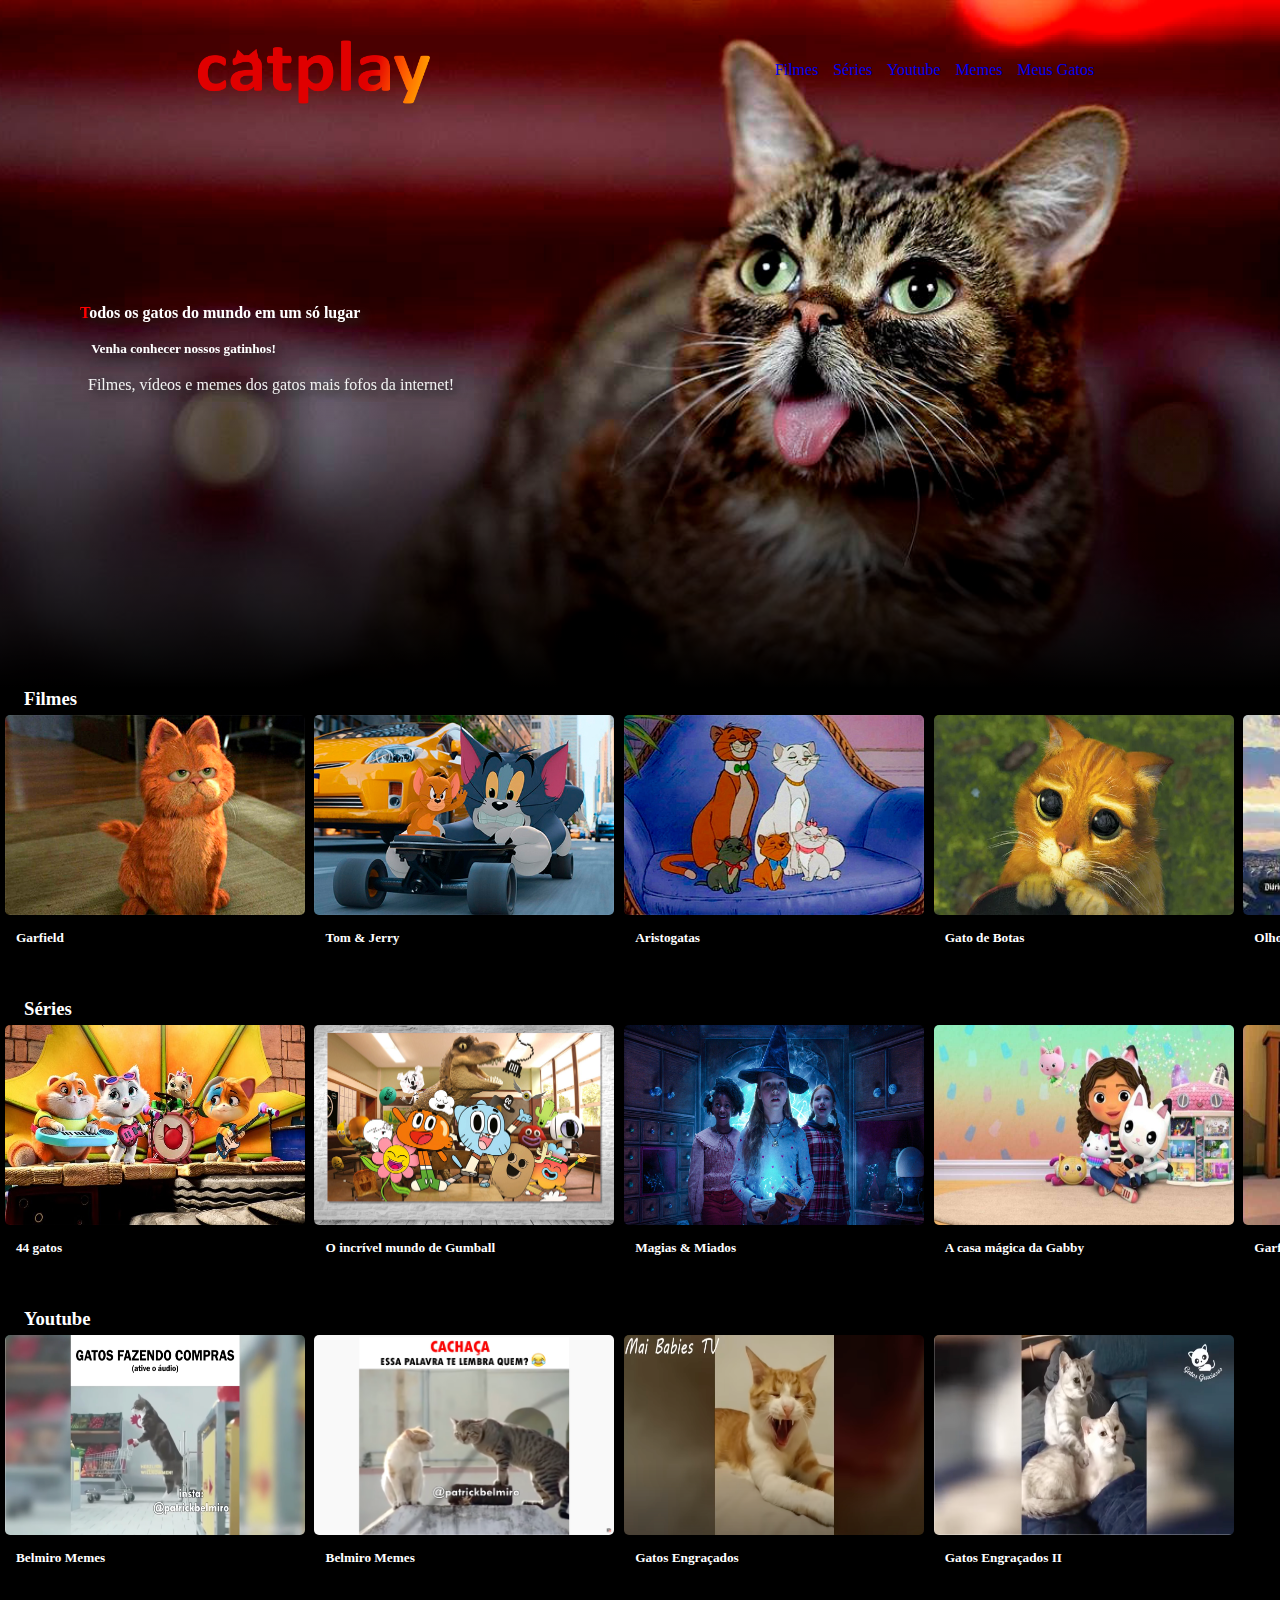
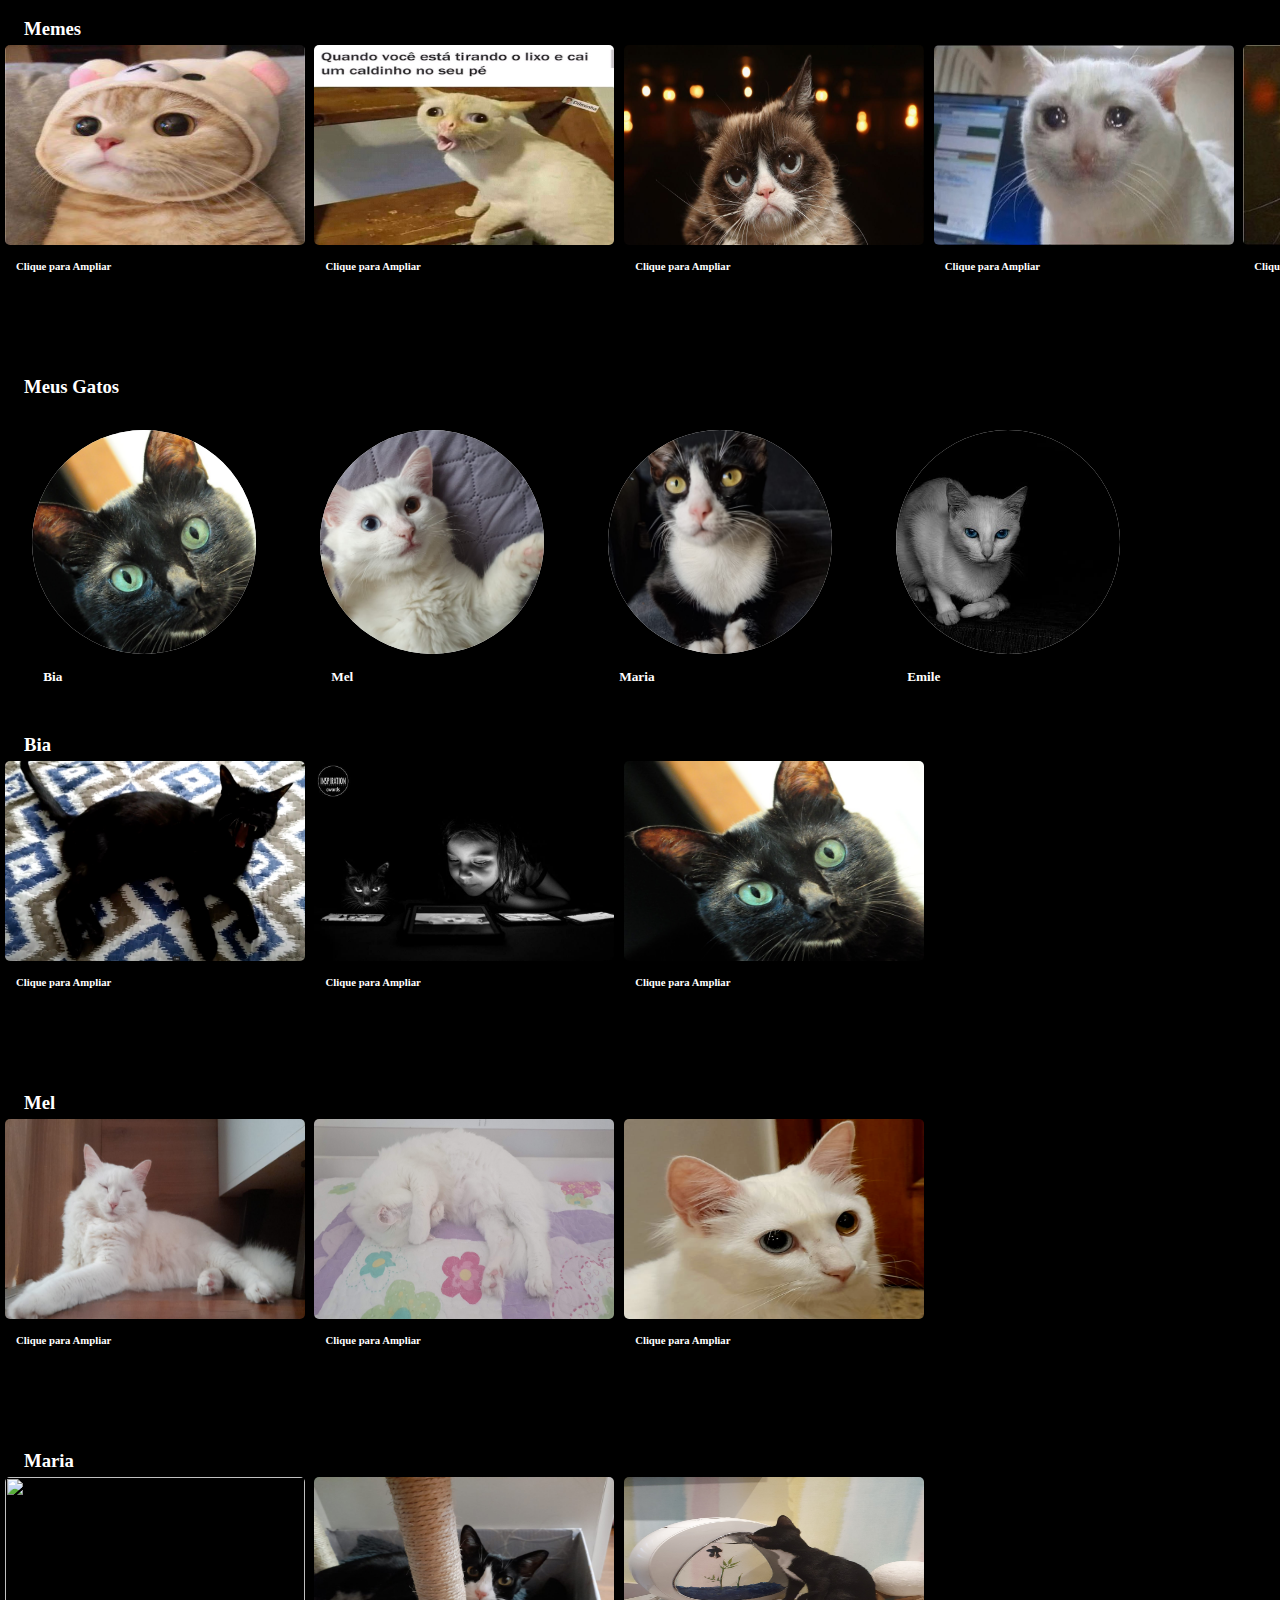
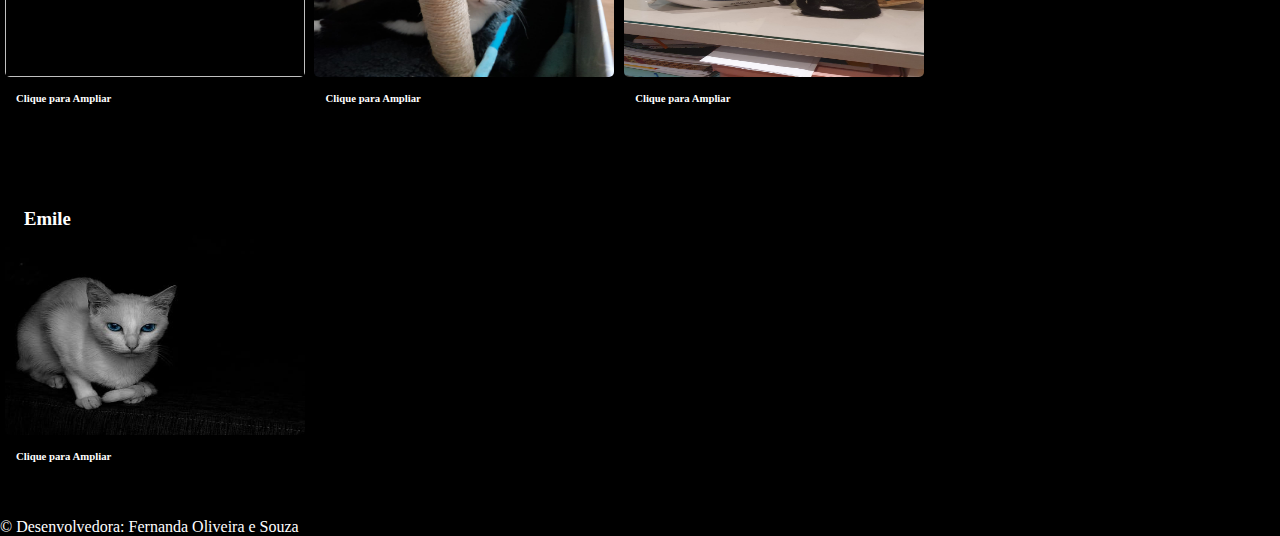
==== index.html @ c1e27a23 "fix link" ====
<!DOCTYPE html>
<html lang="en">
<head>
    <meta charset="UTF-8">
    <meta http-equiv="X-UA-Compatible" content="IE=edge">
    <meta name="viewport" content="width=device-width, initial-scale=1.0">
  
    <title>CatPlay</title>

    <link rel="stylesheet" href="https://stackpath.bootstrapcdn.com/bootstrap/4.1.3/css/bootstrap.min.css" integrity="sha384-MCw98/SFnGE8fJT3GXwEOngsV7Zt27NXFoaoApmYm81iuXoPkFOJwJ8ERdknLPMO" crossorigin="anonymous">

<link rel="stylesheet" href="./css/style2.css"/>
</head>
<body>
 <main>

<!-- Menu -->

<header>
    <img class="logo" src="./img/logo.png" alt=""> 
    <nav>  
      <ul>
        <li><a class="text-white" href="#titulo">Filmes</a></li>
        <li><a class="text-white" href="#titulo1">Séries</a></li>
        <li><a class="text-white" href="#titulo2">Youtube</a></li>
        <li><a class="text-white" href="#titulo3">Memes</a></li>
        <li><a class="text-white" href="#titulo4">Meus Gatos</a></li>
        
      </ul>
    </nav>
  </header>

<!-- Imagem de fundo -->

<section id="hero">
    
        <div class="banner-text col-xl- col-9 p-1 ml-5">
          <h4>Todos os gatos do mundo em um só lugar</h4>
          <h5 class="mb-3">Venha conhecer nossos gatinhos!</h5>
          <p>Filmes, vídeos e memes dos gatos mais fofos da internet!</p>
        
        </div>

</section>

<!-- listas -->

<section>

<!-- filmes -->
<div id="titulo">
    <a href="#top"><h3>Filmes</h3></a>
</div>
    <div class="scrolling-wrapper">

        <!-- Cada filmes --> <!-- Mudar img e H5 -->
                <div class="box"><a href="https://www.disneyplus.com/pt-br/movies/garfield-o-filme/47ED0pNkOvym" target="_blank"><img src="./img/filmes/garfield-conv.jpg" alt=""></a><div><h5>Garfield<h5></div></div>
                <div class="box"><a href="https://www.youtube.com/watch?v=EAW3OZ9AjYk" target="_blank"><img src="./img/filmes/tomjerry-conv.jpg" alt=""></a><div><h5>Tom & Jerry</h5></div></div>
                <div class="box"><a href="https://www.disneyplus.com/pt-br/movies/aristogatas/6bJkap2npPJr" target="_blank"><img src="./img/filmes/aristogatas.jpg" alt=""></a><div><h5>Aristogatas</h5></div></div>
                <div class="box"><a href="https://www.netflix.com/title/70202053" target="_blank"><img src="./img/filmes/gatodebotas.webp" alt=""></a><div><h5 class="text-white">Gato de Botas</h5></div></div>
                <div class="box"><a href="https://www.netflix.com/title/81281872" target="_blank"><img src="./img/filmes/olhodegato.jpeg" alt=""></a><div><h5>Olhos de gato </h5></div></div>
                <div class="box"><a href="https://www.netflix.com/title/81427849" target="_blank"><img src="./img/filmes/gatosqueamamos.jpeg" alt=""></a><div><h5>Para os felinos que amamos</h5></div></div>
                <div class="box"><a href="https://www.disneyplus.com/pt-br/movies/aquele-gato-danado/17NPILnB6VS6" target="_blank"><img src="./img/filmes/aquele.jpeg" alt=""></a><div><h5>Aquele Gato Danado</h5></div></div>
                <div class="box"><a href="https://www.disneyplus.com/pt-br/movies/garfield-2/PVNZtkkBfZKk" target="_blank"><img src="./img/filmes/garfiled 2.jpg" alt=""></a><div><h5>Garfield 2</h5></div></div>
                <div class="box"><a href="https://www.disneyplus.com/pt-br/movies/o-gato-que-veio-do-espaco/7boIYrQWIVZy" target="_blank"><img src="./img/filmes/gatodoespaco.jpg" alt=""></a><div><h5>O Gato que Veio do Espaço</h5></div></div>
                <div class="box"><a href="https://www.netflix.com/title/60022176" target="_blank"><img src="./img/filmes/tomejerrynet.jpeg" alt=""></a><div><h5>Tom e Jerry o filme</h5></div></div>
              </div>
    </div>
</section>

<section>
    <!-- Séries -->
    <div id="titulo1">
        <a href="#top"><h3>Séries</h3></a>
    </div>
    <div class="scrolling-wrapper">

         <!-- Cada Série --> <!-- Mudar img e H5 -->
                    <div class="box"><a href="https://www.netflix.com/title/81081459" target="_blank"><img src="./img/series/44gatos.jpeg" alt=""></a><div><h5>44 gatos</h5></div></div>
                    <div class="box"><a href="https://www.netflix.com/title/70243420" target="_blank"><img src="./img/series/Gumball.jpeg" alt=""></a><div><h5>O incrível mundo de Gumball</h5></div></div>
                    <div  class="box"><a href="https://www.netflix.com/title/81329721" target="_blank"><img src="./img/series/magiasemiados.jpeg" alt=""></a><div><h5>Magias & Miados</h5></div></div>
                    <div class="box"><a href="https://www.netflix.com/title/81009946" target="_blank"><img src="./img/series/cadadagabby.jpeg   " alt=""></a><div><h5>A casa mágica da Gabby</h5></div></div>
                    <div class="box"><a href="https://www.netflix.com/title/70180088" target="_blank"><img src="./img/series/Garfield.jpeg" alt=""></a><div><h5>Garfield</h5></div></div>
                    <div class="box"><a href="https://www.netflix.com/title/80162994" target="_blank"><img src="./img/series/tom.jpeg" alt=""></a><div><h5>Tom</h5></div></div>
                    <div class="box"><a href="https://www.netflix.com/title/80187223" target="_blank"><img src="./img/series/PJMASKS.jpeg" alt=""></a><div><h5>PJMASKS</h5></div></div>
                    <div class="box"><a href="https://www.netflix.com/title/81208524" target="_blank"><img src="./img/series/criancaegato.jpeg" alt=""></a><div><h5>Criança e gato</h5></div></div>
                    <div class="box"><a href="https://www.netflix.com/title/80151644" target="_blank"><img src="./img/series/gatodebotas.jpeg" alt=""></a><div><h5>Gato de Botas</h5></div></div>
                    <div class="box"><a href="https://www.netflix.com/title/80244429" target="_blank"><img src="./img/series/petunidos.jpeg" alt=""></a><div><h5>Pet Unidos</h5></div></div>
                  </div>
           </div>
    </section>

<section>

    <!-- Séries -->
    <div id="titulo2">
        <a href="#top"><h3>Youtube</h3></a>
    </div>
    <div class="scrolling-wrapper">
        <!-- Cada Vídeo --> <!-- Mudar img e H5 -->
                    <div class="box"><a href="https://m.youtube.com/watch?v=A9zxx6gfPRs"  target="_blank"><img src="./img/youtube/gatofazendocompras.png" alt=""></a><div><h5>Belmiro Memes</h5></div></div>
                    <div class="box"><a href="https://m.youtube.com/watch?v=mxI4ILd33js" target="_blank"><img src="./img/youtube/Cachaça.png" alt="" ></a><div><h5>Belmiro Memes</h5></div></div>
                    <div  class="box"><a href="https://www.youtube.com/watch?app=desktop&v=eMEZTl-7Vvw" target="_blank"><img src="./img/youtube/gatosengraçados.png" alt="" ></a><div><h5 class="text-white">Gatos Engraçados</h5></div></div>
                    <div class="box"><a href="https://www.youtube.com/watch?app=desktop&v=cmcXSRnv2nM" ><img src="./img/youtube/gatosengraçados2.png" alt="" ></a><div><h5 class="text-white">Gatos Engraçados II</h5></div></div>
                    
                     
        <!-- Fim Cada Vídeo -->   
        </div>  
    </section>
    <!-- Fim Séries -->
    <section>
        <div id="titulo3">
            
            <a href="#top"><h3>Memes</h3></a>
        </div>
                    <div class="scrolling-wrapper">
                         <!-- Cada Meme --> <!-- Mudar img e H5 -->
                        <div class="box"><a><img id="myImg" src="./img/memes/bebe.jpeg" alt="meme"></a><div><h6>Clique para Ampliar</h6></div></div>
                         <!-- The Modal -->
                         <div id="myModal" class="modal">
                            
                            <!-- The Close Button -->
                            <span class="close">&times;</span>
                          
                            <!-- Modal Content (The Image) -->
                            <img class="modal-content" id="img01">
                          
                            <!-- Modal Caption (Image Text) -->
                            <div id="caption"></div>
                          </div>
                            
                        <div class="box"><a><img id="myImg2" src="./img/memes/caldinhonope.jpeg" alt=""></a><div><h6>Clique para Ampliar</h6></div></div>
                        <!-- The Modal -->
                        <div id="myModal2" class="modal2">
                            
                            <!-- The Close Button -->
                            <span class="close2">&times;</span>
                          
                            <!-- Modal Content (The Image) -->
                            <img class="modal-content2" id="img012">
                          
                            <!-- Modal Caption (Image Text) -->
                            <div id="caption2"></div>
                          </div>
                          <div class="box"><a><img id="myImg3" src="./img/memes/3055-tartar-era-a-famosa-gatinha-grumpy-que-opengraph_1200-3.jpeg" alt=""></a><div><h6>Clique para Ampliar</h6></div></div>
                            <!-- The Modal -->
                        <div id="myModal3" class="modal3">
                            
                            <!-- The Close Button -->
                            <span class="close3">&times;</span>
                          
                            <!-- Modal Content (The Image) -->
                            <img class="modal-content3" id="img013">
                          
                            <!-- Modal Caption (Image Text) -->
                            <div id="caption3"></div>
                          </div>

                          <div class="box"><a><img id="myImg4" src="./img/memes/meme-crying-cat-2-1.jpeg" alt=""></a><div><h6>Clique para Ampliar</h6></div></div>
                      
                          <div id="myModal4" class="modal4">
                            
                            <!-- The Close Button -->
                            <span class="close4">&times;</span>
                          
                            <!-- Modal Content (The Image) -->
                            <img class="modal-content4" id="img014">
                          
                            <!-- Modal Caption (Image Text) -->
                            <div id="caption4"></div>
                          </div>
                          <div class="box"><a><img id="myImg5" src="./img/memes/img5c22d768d51465.93685599.jpg" alt=""></a><div><h6>Clique para Ampliar</h6></div></div>
                      
                          <div id="myModal5" class="modal5">
                            
                            <!-- The Close Button -->
                            <span class="close5">&times;</span>
                          
                            <!-- Modal Content (The Image) -->
                            <img class="modal-content5" id="img015">
                          
                            <!-- Modal Caption (Image Text) -->
                            <div id="caption5"></div>
                          </div>

                          <div class="box"><a><img id="myImg6" src="./img/memes/img5e7a5596f0e384.28867595.png" alt=""></a><div><h6>Clique para Ampliar</h6></div></div>
                      
                          <div id="myModal6" class="modal6">
                            
                            <!-- The Close Button -->
                            <span class="close6">&times;</span>
                          
                            <!-- Modal Content (The Image) -->
                            <img class="modal-content6" id="img016">
                          
                            <!-- Modal Caption (Image Text) -->
                            <div id="caption6"></div>
                          </div>

                          <div class="box"><a><img id="myImg7" src="./img/memes/olhosgrudados.jpg" alt=""></a><div><h6>Clique para Ampliar</h6></div></div>
                      
                          <div id="myModal7" class="modal7">
                            
                            <!-- The Close Button -->
                            <span class="close7">&times;</span>
                          
                            <!-- Modal Content (The Image) -->
                            <img class="modal-content7" id="img017">
                          
                            <!-- Modal Caption (Image Text) -->
                            <div id="caption7"></div>
                          </div>
                      
                          <div class="box"><a><img id="myImg8" src="./img/memes/download.jpeg" alt=""></a><div><h6>Clique para Ampliar</h6></div></div>
                      
                          <div id="myModal8" class="modal8">
                            
                            <!-- The Close Button -->
                            <span class="close8">&times;</span>
                          
                            <!-- Modal Content (The Image) -->
                            <img class="modal-content8" id="img018">
                          
                            <!-- Modal Caption (Image Text) -->
                            <div id="caption8"></div>
                          </div>
                      
                          <div class="box"><a><img id="myImg9" src="./img/memes/epao.jpeg" alt=""></a><div><h6>Clique para Ampliar</h6></div></div>
                      
                          <div id="myModal9" class="modal9">
                            
                            <!-- The Close Button -->
                            <span class="close9">&times;</span>
                          
                            <!-- Modal Content (The Image) -->
                            <img class="modal-content9" id="img019">
                          
                            <!-- Modal Caption (Image Text) -->
                            <div id="caption9"></div>
                          </div>
                      

                          <div class="box"><a><img id="myImg10" src="./img/memes/brava.jpeg" alt=""></a><div><h6>Clique para Ampliar</h6></div></div>
                      
                          <div id="myModal10" class="modal10">
                            
                            <!-- The Close Button -->
                            <span class="close10">&times;</span>
                          
                            <!-- Modal Content (The Image) -->
                            <img class="modal-content10" id="img0110">
                          
                            <!-- Modal Caption (Image Text) -->
                            <div id="caption10"></div>
                          </div>
                      


                      <!-- Fim Cada Vídeo -->   
                        </div>
              
            </section>


    <section>
<!-- Meus gatos bolas -->   
        <div id="titulo4">
            <a href="#top"><h3>Meus Gatos</h3></a>
        </div>
        <div class="scrolling-wrapper">
                        <div  class="box1"><a href="#titulo4"><img src="./img/Gatas/bia.png" alt=""></a><div><h5 class="text-center">Bia</h5></div></div>
                        <div class="box1"><a href="#titulo4"><img src="./img/Gatas/mel.jpeg" alt="" ></a><div><h5 class="text-center">Mel</h5></div></div>
                        <div class="box1"><a href="#titulo4" ><img src="./img/Gatas/maria.jpeg" alt="" ></a><div><h5 class="text-center">Maria</h5></div></div>
                        <div class="box1"><a href="#titulo4" ><img src="./img/Gatas/emile.jpeg" alt="" ></a><div><h5 class="text-center">Emile</h5></div></div>
<!-- Fim Meus gatos bolas --> 
         </div>
        
               
     </section>



            <div id="titulo4">
                <h3>Bia</h3>
            </div>
            <!-- Bia -->   
                        <div class="scrolling-wrapper">
                            
                            <div class="box"><a><img  id="myImg11" src="./img/Gatas/bibisoneca.jpg" alt=""></a><div><h6>Clique para Ampliar</h6></div></div>
                            <div id="myModal11" class="modal11">
                            
                                <!-- The Close Button -->
                                <span class="close11">&times;</span>
                              
                                <!-- Modal Content (The Image) -->
                                <img class="modal-content11" id="img0111">
                              
                                <!-- Modal Caption (Image Text) -->
                                <div id="caption11"></div>
                              </div>
                           
                           
                                <div class="box"><a><img  id="myImg12" src="./img/Gatas/premil.jpeg" alt=""></a><div><h6>Clique para Ampliar</h6></div></div>
                                <div id="myModal12" class="modal12">
                                
                                    <!-- The Close Button -->
                                    <span class="close12">&times;</span>
                                  
                                    <!-- Modal Content (The Image) -->
                                    <img class="modal-content12" id="img0112">
                                  
                                    <!-- Modal Caption (Image Text) -->
                                    <div id="caption12"></div>
                                  </div>
                             
                            
                                <div class="box"><a><img  id="myImg13" src="./img/Gatas/bia.png" alt=""></a><div><h6>Clique para Ampliar</h6></div></div>
                                <div id="myModal13" class="modal13">
                                
                                    <!-- The Close Button -->
                                    <span class="close13">&times;</span>
                                  
                                    <!-- Modal Content (The Image) -->
                                    <img class="modal-content13" id="img0113">
                                  
                                    <!-- Modal Caption (Image Text) -->
                                    <div id="caption13"></div>
                                  </div>
                               
                    <!-- Fim Bia -->   
                          </div>
                   


                   <div id="titulo4">
                    <h3>Mel</h3>
                </div>
                <!-- Mel --> 
                            <div class="scrolling-wrapper">
                                <div class="box"><a><img id="myImg14" src="./img/Gatas/meldeitada.jpeg" alt=""></a><div><h6>Clique para Ampliar</h6></div></div>
                                <div id="myModal14" class="modal14">
                            
                                    <!-- The Close Button -->
                                    <span class="close14">&times;</span>
                                  
                                    <!-- Modal Content (The Image) -->
                                    <img class="modal-content14" id="img0114">
                                  
                                    <!-- Modal Caption (Image Text) -->
                                    <div id="caption14"></div>
                                  </div>
                                <div class="box"><a><img id="myImg15" src="./img/Gatas/meulissa.jpg" alt="" ></a> <div><h6>Clique para Ampliar</h6></div></div>
                                <div id="myModal15" class="modal15">
                            
                                    <!-- The Close Button -->
                                    <span class="close15">&times;</span>
                                  
                                    <!-- Modal Content (The Image) -->
                                    <img class="modal-content15" id="img0115">
                                  
                                    <!-- Modal Caption (Image Text) -->
                                    <div id="caption15"></div>
                                  </div>
                                <div class="box"><a><img id="myImg16"src="./img/Gatas/melachatada.png" alt=""></a><div><h6>Clique para Ampliar</h6></div></div>
                                <div id="myModal16" class="modal16">
                            
                                    <!-- The Close Button -->
                                    <span class="close16">&times;</span>
                                  
                                    <!-- Modal Content (The Image) -->
                                    <img class="modal-content16" id="img0116">
                                  
                                    <!-- Modal Caption (Image Text) -->
                                    <div id="caption16"></div>
                                  </div>
                              
                                
                              
                      <!-- Fim Mel -->  
                              </div>
                       </div>
                       <div id="titulo4">
                        <h3>Maria</h3>
                    </div>

                      <!-- Maria -->  
                      <div class="scrolling-wrapper">
                        <div class="box"><a><img id="myImg17" src="./img/Gatas/marri.png" alt=""></a><div><h6>Clique para Ampliar</h6></div></div>
                        <div id="myModal17" class="modal17">
                    
                            <!-- The Close Button -->
                            <span class="close17">&times;</span>
                          
                            <!-- Modal Content (The Image) -->
                            <img class="modal-content17" id="img0117">
                          
                            <!-- Modal Caption (Image Text) -->
                            <div id="caption17"></div>
                          </div>
                        <div class="box"><a><img id="myImg18" src="./img/Gatas/marrinacaminha.jpeg" alt="" ></a> <div><h6>Clique para Ampliar</h6></div></div>
                        <div id="myModal18" class="modal18">
                    
                            <!-- The Close Button -->
                            <span class="close18">&times;</span>
                          
                            <!-- Modal Content (The Image) -->
                            <img class="modal-content18" id="img0118">
                          
                            <!-- Modal Caption (Image Text) -->
                            <div id="caption18"></div>
                          </div>
                        <div class="box"><a><img id="myImg19"src="./img/Gatas/venhapeixe.jpg" alt=""></a><div><h6>Clique para Ampliar</h6></div></div>
                        <div id="myModal19" class="modal19">
                    
                            <!-- The Close Button -->
                            <span class="close19">&times;</span>
                          
                            <!-- Modal Content (The Image) -->
                            <img class="modal-content19" id="img0119">
                          
                            <!-- Modal Caption (Image Text) -->
                            <div id="caption19"></div>
                          </div>
                      
                        
                      
              <!-- Fim Mel -->  
                      </div>
               </div>

                           <div id="titulo4">
                            <h3>Emile</h3>
                        </div>
                              <!-- Emile -->  
                                    <div class="scrolling-wrapper">
                                        <div class="box"><a><img id="myImg20" src="./img/Gatas/emile.jpeg" alt=""></a><h6>Clique para Ampliar</h6></div></div>
                                        <div id="myModal20" class="modal19">
                    
                                            <!-- The Close Button -->
                                            <span class="close20">&times;</span>
                                          
                                            <!-- Modal Content (The Image) -->
                                            <img class="modal-content20" id="img0120">
                                          
                                            <!-- Modal Caption (Image Text) -->
                                            <div id="caption20"></div>
                                          </div>
                                      
                                      
                                      <!-- Fim Emile -->  
                                    </div>
                               </div>
            
                   
            </section>
    

</main> 
<footer class="d-flex flex-wrap justify-content-between align-items-center py-3 my-4 mt-5">
    <div class="col-md-4 d-flex align-items-center">

      <span class="text-muted">&copy; Desenvolvedora: Fernanda Oliveira e Souza</span>
    </div>

  </footer>
  <script src="js/script.js"></script>

 

</body>
</html>
---- css/style2.css ----
*{
    margin: 0;
    padding: 0;
    box-sizing: border-box;
}
body {
    background-color: black;
    background-size: cover;
    color: #fff;
}

header {
    
    display: flex;
    justify-content: space-around;
    align-items: center;
    flex-wrap: wrap;
    position: absolute;
    width: 100%;
    top: 0;
    z-index: 2;
    padding: 1.2rem;
   

}

header ul{
    display: flex;
    gap: 0.3rem;
    align-items: center;
  }
  
  header ul li{
    list-style-type: none;
  }
  header li a{
    text-decoration: none;
    padding: 0.313rem;
    border-radius: 0.563rem;
    
  
  }
#logo img{
    height: 3rem;
    
}

.logo {
    height: 6rem;
    margin-top: 0.3rem;
    padding: 1rem;
    
}

#hero{
    height: 43rem;
    width: 100vw;
    background-image: url(../img/fundo.jpg);
    background-repeat: no-repeat;
    background-size: cover;
    background-position: center;
    position: absolute;
    z-index: 1;
    top: 0;
    padding: 1rem;
    

}
#hero::after{
    content: "";
    width: 100%;
    height: 20rem;
    display: block;
    background: linear-gradient(180deg, rgba(0, 0, 0, 0) 0%, #000000 100%);
    position: absolute;
    left: 0;
    z-index: 2;
    top: calc(43rem - 20rem);
   
}
#hero img{
    display: flex;
    height: 9rem;
    margin-top: 14rem;
    

}




h2 {
    font-size: 3rem;
    padding: 0 0 2rem 0;
}

p {
    font-size: 1.25rem;
   
}

h1 {
    font-size: 2rem;
    padding: 0.7rem;
}

h4 {
    padding: 0 0 0.5rem 0;
}

h6 {

    padding: 0.7rem;
}

h5 {

    padding: 0.7rem;
}

p{
    font-size: 1rem;
    padding: 0.5rem
}



    .scrolling-wrapper {
        display: flex;
        flex-wrap: nowrap;
        overflow-x: scroll;
        overflow-y:hidden;
        height: 18rem;
        color: #fff;    
        
    
}
.box {
	min-width: 18.75rem;
	height: 12.5rem;
	margin: 0.3rem;
    border-radius: 0.313rem;
    background-color: rgba(0, 0, 0, 0.57);
    
}

.box img{
    overflow: hidden;
    border-radius: 0.313rem;
    
}

.box img:hover{
    cursor: pointer;
    transform: scale(1.1);
    transition: 0.7s;
    border-radius: 0.313rem;

}

.box1 {
	min-width: 14rem;
	height: 14rem;
	margin: 2rem;
    border-radius: 0.313rem;
    background-color: #fff;
    border-radius: 100%;
    
    
}

.box1 img{
    overflow: hidden;
    border-radius: 50%;
    
}

.box1 img:hover{
    cursor: pointer;
    transform: scale(1.1);
    transition: 0.7s;
}

.scrolling-wrapper .box a img{
    height: 12.5rem;
    width: 18.75rem;
    
}

.scrolling-wrapper .box1 a img{
    height: 14rem;
    width: 14rem;
    border-radius: 100%;
    object-fit: cover;
   
}

#titulo{
    margin-top: 43rem;
    margin-left: 1.5rem;
    padding: 0 0 0 0;
}
#titulo1{
    margin-top: 0rem;
    margin-left: 1.5rem;
    padding: 0 0 0 0;
}

h5{
    padding: 0.6rem 1 1.6rem 1 ;
    color: #fff;
}
#titulo2{
    margin-top: 0rem;
    margin-left: 1.5rem;
    padding: 0 0 0 0;
}

#titulo3{
    margin-top: 0rem;
    margin-left: 1.5rem;
    padding: 0 0 0rem 0;
}
#titulo4{
    margin-top: 3rem;
    margin-left: 1.5rem;
    padding: 0 0 0rem 0;
}

.banner-text{
    margin-top:14rem;
    padding: 4rem;
    color: white;
    filter: drop-shadow(5px 5px 5px #222);
  }

.banner-text::first-letter{
    color: red;
}

#titulo a {
    text-decoration: none;
    list-style-type: none;
    color: white;
}


#titulo1 a {
    text-decoration: none;
    list-style-type: none;
    color: white;
}

#titulo2 a {
    text-decoration: none;
    list-style-type: none;
    color: white;
}

#titulo3 a {
    text-decoration: none;
    list-style-type: none;
    color: white;
}

#titulo4 a {
    text-decoration: none;
    list-style-type: none;
    color: white;
}


/* modal meme - 1

/* Style the Image Used to Trigger the Modal */

  
  /* The Modal (background) */
  .modal {
    display: none; /* Hidden by default */
    position: fixed; /* Stay in place */
    z-index: 1; /* Sit on top */
    padding-top: 100px; /* Location of the box */
    left: 0;
    top: 0;
    width: 100%; /* Full width */
    height: 100%; /* Full height */
    overflow: auto; /* Enable scroll if needed */
    background-color: rgb(0,0,0); /* Fallback color */
    background-color: rgba(0,0,0,0.9); /* Black w/ opacity */
  }
  
  /* Modal Content (Image) */
  .modal-content {
   
    margin: auto;
    display: block;
    width: 400rem;
    max-width: 900px;
    border-radius: 0.7rem;;
  }

  /* Caption of Modal Image (Image Text) - Same Width as the Image */
  #caption {
    margin: auto;
    display: block;
    width: 80%;
    max-width: 700px;
    text-align: center;
    color: #ccc;
    padding: 10px 0;
    height: 150px;
  }
  
  /* Add Animation - Zoom in the Modal */
  .modal-content, #caption {
    animation-name: zoom;
    animation-duration: 0.6s;
  }
  
  @keyframes zoom {
    from {transform:scale(0)}
    to {transform:scale(1)}
  }
  
  /* The Close Button */
  .close {
    position: absolute;
    top: 15px;
    right: 35px;
    color: #f1f1f1;
    font-size: 40px;
    font-weight: bold;
    transition: 0.3s;
  }
  
  
  /* 100% Image Width on Smaller Screens */
  @media only screen and (max-width: 700px){
    .modal-content {
      width: 100%;
    }
  }




/* modal meme - 2 

/* Style the Image Used to Trigger the Modal */

  
  /* The Modal (background) */
  .modal2 {
    display: none; /* Hidden by default */
    position: fixed; /* Stay in place */
    z-index: 1; /* Sit on top */
    padding-top: 100px; /* Location of the box */
    left: 0;
    top: 0;
    width: 100%; /* Full width */
    height: 100%; /* Full height */
    overflow: auto; /* Enable scroll if needed */
    background-color: rgb(0,0,0); /* Fallback color */
    background-color: rgba(0,0,0,0.9); /* Black w/ opacity */
  }
  
  /* Modal Content (Image) */
  .modal-content2 {
      padding: 10px;
    margin: auto;
    display: block;
    width: 400rem;
    max-width: 900px;
    border-radius: 0.7rem;;
  }

  /* Caption of Modal Image (Image Text) - Same Width as the Image */
  #caption2 {
    margin: auto;
    display: block;
    width: 80%;
    max-width: 700px;
    text-align: center;
    color: #ccc;
    padding: 10px 0;
    height: 150px;
  }
  
  /* Add Animation - Zoom in the Modal */
  .modal-content2, #caption2 {
    animation-name: zoom;
    animation-duration: 0.6s;
  }
  
  @keyframes zoom {
    from {transform:scale(0)}
    to {transform:scale(1)}
  }
  
  /* The Close Button */
  .close2 {
    position: absolute;
    top: 15px;
    right: 35px;
    color: #f1f1f1;
    font-size: 40px;
    font-weight: bold;
    transition: 0.3s;
  }
  
  
  /* 100% Image Width on Smaller Screens */
  @media only screen and (max-width: 700px){
    .modal-content2{
      width: 100%;
    }
  }



  /* modal Meme - 3 

/* Style the Image Used to Trigger the Modal */

  
  /* The Modal (background) */
  .modal3 {
    display: none; /* Hidden by default */
    position: fixed; /* Stay in place */
    z-index: 1; /* Sit on top */
    padding-top: 100px; /* Location of the box */
    left: 0;
    top: 0;
    width: 100%; /* Full width */
    height: 100%; /* Full height */
    overflow: auto; /* Enable scroll if needed */
    background-color: rgb(0,0,0); /* Fallback color */
    background-color: rgba(0,0,0,0.9); /* Black w/ opacity */
  }
  
  /* Modal Content (Image) */
  .modal-content3 {
      padding: 10px;
    margin: auto;
    display: block;
    width: 400rem;
    max-width: 900px;
    border-radius: 0.7rem;;
  }

  /* Caption of Modal Image (Image Text) - Same Width as the Image */
  #caption3 {
    margin: auto;
    display: block;
    width: 80%;
    max-width: 700px;
    text-align: center;
    color: #ccc;
    padding: 10px 0;
    height: 150px;
  }
  
  /* Add Animation - Zoom in the Modal */
  .modal-content3, #caption3 {
    animation-name: zoom;
    animation-duration: 0.6s;
  }
  
  @keyframes zoom {
    from {transform:scale(0)}
    to {transform:scale(1)}
  }
  
  /* The Close Button */
  .close3 {
    position: absolute;
    top: 15px;
    right: 35px;
    color: #f1f1f1;
    font-size: 40px;
    font-weight: bold;
    transition: 0.3s;
  }

  
  /* 100% Image Width on Smaller Screens */
  @media only screen and (max-width: 700px){
    .modal-content3{
      width: 100%;
    }
  }



   /* modal Meme - 4

/* Style the Image Used to Trigger the Modal */

  
  /* The Modal (background) */
  .modal4 {
    display: none; /* Hidden by default */
    position: fixed; /* Stay in place */
    z-index: 1; /* Sit on top */
    padding-top: 100px; /* Location of the box */
    left: 0;
    top: 0;
    width: 100%; /* Full width */
    height: 100%; /* Full height */
    overflow: auto; /* Enable scroll if needed */
    background-color: rgb(0,0,0); /* Fallback color */
    background-color: rgba(0,0,0,0.9); /* Black w/ opacity */
  }
  
  /* Modal Content (Image) */
  .modal-content4 {
      padding: 10px;
    margin: auto;
    display: block;
    width: 400rem;
    max-width: 900px;
    border-radius: 0.7rem;;
  }

  /* Caption of Modal Image (Image Text) - Same Width as the Image */
  #caption4 {
    margin: auto;
    display: block;
    width: 80%;
    max-width: 700px;
    text-align: center;
    color: #ccc;
    padding: 10px 0;
    height: 150px;
  }
  
  /* Add Animation - Zoom in the Modal */
  .modal-content4, #caption4 {
    animation-name: zoom;
    animation-duration: 0.6s;
  }
  
  @keyframes zoom {
    from {transform:scale(0)}
    to {transform:scale(1)}
  }
  
  /* The Close Button */
  .close4 {
    position: absolute;
    top: 15px;
    right: 35px;
    color: #f1f1f1;
    font-size: 40px;
    font-weight: bold;
    transition: 0.3s;
  }

  
  /* 100% Image Width on Smaller Screens */
  @media only screen and (max-width: 700px){
    .modal-content4{
      width: 100%;
    }
  }

   /* modal Meme - 5

/* Style the Image Used to Trigger the Modal */

  
  /* The Modal (background) */
  .modal5 {
    display: none; /* Hidden by default */
    position: fixed; /* Stay in place */
    z-index: 1; /* Sit on top */
    padding-top: 100px; /* Location of the box */
    left: 0;
    top: 0;
    width: 100%; /* Full width */
    height: 100%; /* Full height */
    overflow: auto; /* Enable scroll if needed */
    background-color: rgb(0,0,0); /* Fallback color */
    background-color: rgba(0,0,0,0.9); /* Black w/ opacity */
  }
  
  /* Modal Content (Image) */
  .modal-content5 {
      padding: 10px;
    margin: auto;
    display: block;
    width: 400rem;
    max-width: 900px;
    border-radius: 0.7rem;;
  }

  /* Caption of Modal Image (Image Text) - Same Width as the Image */
  #caption5 {
    margin: auto;
    display: block;
    width: 80%;
    max-width: 700px;
    text-align: center;
    color: #ccc;
    padding: 10px 0;
    height: 150px;
  }
  
  /* Add Animation - Zoom in the Modal */
  .modal-content5, #caption5 {
    animation-name: zoom;
    animation-duration: 0.6s;
  }
  
  @keyframes zoom {
    from {transform:scale(0)}
    to {transform:scale(1)}
  }
  
  /* The Close Button */
  .close5 {
    position: absolute;
    top: 15px;
    right: 35px;
    color: #f1f1f1;
    font-size: 40px;
    font-weight: bold;
    transition: 0.3s;
  }

  
  /* 100% Image Width on Smaller Screens */
  @media only screen and (max-width: 700px){
    .modal-content5{
      width: 100%;
    }
  }

  /* modal Meme - 6

/* Style the Image Used to Trigger the Modal */

  
  /* The Modal (background) */
  .modal6 {
    display: none; /* Hidden by default */
    position: fixed; /* Stay in place */
    z-index: 1; /* Sit on top */
    padding-top: 100px; /* Location of the box */
    left: 0;
    top: 0;
    width: 100%; /* Full width */
    height: 100%; /* Full height */
    overflow: auto; /* Enable scroll if needed */
    background-color: rgb(0,0,0); /* Fallback color */
    background-color: rgba(0,0,0,0.9); /* Black w/ opacity */
  }
  
  /* Modal Content (Image) */
  .modal-content6 {
      padding: 10px;
    margin: auto;
    display: block;
    width: 400rem;
    max-width: 900px;
    border-radius: 0.7rem;;
  }

  /* Caption of Modal Image (Image Text) - Same Width as the Image */
  #caption6 {
    margin: auto;
    display: block;
    width: 80%;
    max-width: 700px;
    text-align: center;
    color: #ccc;
    padding: 10px 0;
    height: 150px;
  }
  
  /* Add Animation - Zoom in the Modal */
  .modal-content6, #caption6 {
    animation-name: zoom;
    animation-duration: 0.6s;
  }
  
  @keyframes zoom {
    from {transform:scale(0)}
    to {transform:scale(1)}
  }
  
  /* The Close Button */
  .close6 {
    position: absolute;
    top: 15px;
    right: 35px;
    color: #f1f1f1;
    font-size: 40px;
    font-weight: bold;
    transition: 0.3s;
  }

  
  /* 100% Image Width on Smaller Screens */
  @media only screen and (max-width: 700px){
    .modal-content6{
      width: 100%;
    }
  }


     /* modal Meme - 5

/* Style the Image Used to Trigger the Modal */

  
  /* The Modal (background) */
  .modal5 {
    display: none; /* Hidden by default */
    position: fixed; /* Stay in place */
    z-index: 1; /* Sit on top */
    padding-top: 100px; /* Location of the box */
    left: 0;
    top: 0;
    width: 100%; /* Full width */
    height: 100%; /* Full height */
    overflow: auto; /* Enable scroll if needed */
    background-color: rgb(0,0,0); /* Fallback color */
    background-color: rgba(0,0,0,0.9); /* Black w/ opacity */
  }
  
  /* Modal Content (Image) */
  .modal-content5 {
      padding: 10px;
    margin: auto;
    display: block;
    width: 400rem;
    max-width: 900px;
    border-radius: 0.7rem;;
  }

  /* Caption of Modal Image (Image Text) - Same Width as the Image */
  #caption5 {
    margin: auto;
    display: block;
    width: 80%;
    max-width: 700px;
    text-align: center;
    color: #ccc;
    padding: 10px 0;
    height: 150px;
  }
  
  /* Add Animation - Zoom in the Modal */
  .modal-content5, #caption5 {
    animation-name: zoom;
    animation-duration: 0.6s;
  }
  
  @keyframes zoom {
    from {transform:scale(0)}
    to {transform:scale(1)}
  }
  
  /* The Close Button */
  .close5 {
    position: absolute;
    top: 15px;
    right: 35px;
    color: #f1f1f1;
    font-size: 40px;
    font-weight: bold;
    transition: 0.3s;
  }

  
  /* 100% Image Width on Smaller Screens */
  @media only screen and (max-width: 700px){
    .modal-content5{
      width: 100%;
    }
  }

  /* modal Meme - 7

/* Style the Image Used to Trigger the Modal */

  
  /* The Modal (background) */
  .modal7 {
    display: none; /* Hidden by default */
    position: fixed; /* Stay in place */
    z-index: 1; /* Sit on top */
    padding-top: 100px; /* Location of the box */
    left: 0;
    top: 0;
    width: 100%; /* Full width */
    height: 100%; /* Full height */
    overflow: auto; /* Enable scroll if needed */
    background-color: rgb(0,0,0); /* Fallback color */
    background-color: rgba(0,0,0,0.9); /* Black w/ opacity */
  }
  
  /* Modal Content (Image) */
  .modal-content7 {
      padding: 10px;
    margin: auto;
    display: block;
    width: 400rem;
    max-width: 900px;
    border-radius: 0.7rem;;
  }

  /* Caption of Modal Image (Image Text) - Same Width as the Image */
  #caption7 {
    margin: auto;
    display: block;
    width: 80%;
    max-width: 700px;
    text-align: center;
    color: #ccc;
    padding: 10px 0;
    height: 150px;
  }
  
  /* Add Animation - Zoom in the Modal */
  .modal-content7, #caption7 {
    animation-name: zoom;
    animation-duration: 0.6s;
  }
  
  @keyframes zoom {
    from {transform:scale(0)}
    to {transform:scale(1)}
  }
  
  /* The Close Button */
  .close7 {
    position: absolute;
    top: 15px;
    right: 35px;
    color: #f1f1f1;
    font-size: 40px;
    font-weight: bold;
    transition: 0.3s;
  }

  
  /* 100% Image Width on Smaller Screens */
  @media only screen and (max-width: 700px){
    .modal-content7{
      width: 100%;
    }
  }

  /* modal Meme - 8

/* Style the Image Used to Trigger the Modal */

  
  /* The Modal (background) */
  .modal8 {
    display: none; /* Hidden by default */
    position: fixed; /* Stay in place */
    z-index: 1; /* Sit on top */
    padding-top: 100px; /* Location of the box */
    left: 0;
    top: 0;
    width: 100%; /* Full width */
    height: 100%; /* Full height */
    overflow: auto; /* Enable scroll if needed */
    background-color: rgb(0,0,0); /* Fallback color */
    background-color: rgba(0,0,0,0.9); /* Black w/ opacity */
  }
  
  /* Modal Content (Image) */
  .modal-content8 {
      padding: 10px;
    margin: auto;
    display: block;
    width: 400rem;
    max-width: 900px;
    border-radius: 0.7rem;;
  }

  /* Caption of Modal Image (Image Text) - Same Width as the Image */
  #caption8 {
    margin: auto;
    display: block;
    width: 80%;
    max-width: 700px;
    text-align: center;
    color: #ccc;
    padding: 10px 0;
    height: 150px;
  }
  
  /* Add Animation - Zoom in the Modal */
  .modal-content8, #caption8 {
    animation-name: zoom;
    animation-duration: 0.6s;
  }
  
  @keyframes zoom {
    from {transform:scale(0)}
    to {transform:scale(1)}
  }
  
  /* The Close Button */
  .close8 {
    position: absolute;
    top: 15px;
    right: 35px;
    color: #f1f1f1;
    font-size: 40px;
    font-weight: bold;
    transition: 0.3s;
  }

  
  /* 100% Image Width on Smaller Screens */
  @media only screen and (max-width: 700px){
    .modal-content8{
      width: 100%;
    }
  }


  /* modal Meme - 9

/* Style the Image Used to Trigger the Modal */

  
  /* The Modal (background) */
  .modal9 {
    display: none; /* Hidden by default */
    position: fixed; /* Stay in place */
    z-index: 1; /* Sit on top */
    padding-top: 100px; /* Location of the box */
    left: 0;
    top: 0;
    width: 100%; /* Full width */
    height: 100%; /* Full height */
    overflow: auto; /* Enable scroll if needed */
    background-color: rgb(0,0,0); /* Fallback color */
    background-color: rgba(0,0,0,0.9); /* Black w/ opacity */
  }
  
  /* Modal Content (Image) */
  .modal-content9 {
      padding: 10px;
    margin: auto;
    display: block;
    width: 400rem;
    max-width: 900px;
    border-radius: 0.7rem;;
  }

  /* Caption of Modal Image (Image Text) - Same Width as the Image */
  #caption9 {
    margin: auto;
    display: block;
    width: 80%;
    max-width: 700px;
    text-align: center;
    color: #ccc;
    padding: 10px 0;
    height: 150px;
  }
  
  /* Add Animation - Zoom in the Modal */
  .modal-content9, #caption9 {
    animation-name: zoom;
    animation-duration: 0.6s;
  }
  
  @keyframes zoom {
    from {transform:scale(0)}
    to {transform:scale(1)}
  }
  
  /* The Close Button */
  .close9 {
    position: absolute;
    top: 15px;
    right: 35px;
    color: #f1f1f1;
    font-size: 40px;
    font-weight: bold;
    transition: 0.3s;
  }

  
  /* 100% Image Width on Smaller Screens */
  @media only screen and (max-width: 700px){
    .modal-content9{
      width: 100%;
    }
  }

/* modal Meme - 10

/* Style the Image Used to Trigger the Modal */

  
  /* The Modal (background) */
  .modal10 {
    display: none; /* Hidden by default */
    position: fixed; /* Stay in place */
    z-index: 1; /* Sit on top */
    padding-top: 100px; /* Location of the box */
    left: 0;
    top: 0;
    width: 100%; /* Full width */
    height: 100%; /* Full height */
    overflow: auto; /* Enable scroll if needed */
    background-color: rgb(0,0,0); /* Fallback color */
    background-color: rgba(0,0,0,0.9); /* Black w/ opacity */
  }
  
  /* Modal Content (Image) */
  .modal-content10 {
      padding: 10px;
    margin: auto;
    display: block;
    width: 400rem;
    max-width: 900px;
    border-radius: 0.7rem;;
  }

  /* Caption of Modal Image (Image Text) - Same Width as the Image */
  #caption10 {
    margin: auto;
    display: block;
    width: 80%;
    max-width: 700px;
    text-align: center;
    color: #ccc;
    padding: 10px 0;
    height: 150px;
  }
  
  /* Add Animation - Zoom in the Modal */
  .modal-content10, #caption10 {
    animation-name: zoom;
    animation-duration: 0.6s;
  }
  
  @keyframes zoom {
    from {transform:scale(0)}
    to {transform:scale(1)}
  }
  
  /* The Close Button */
  .close10 {
    position: absolute;
    top: 15px;
    right: 35px;
    color: #f1f1f1;
    font-size: 40px;
    font-weight: bold;
    transition: 0.3s;
  }

  
  /* 100% Image Width on Smaller Screens */
  @media only screen and (max-width: 700px){
    .modal-content10{
      width: 100%;
    }
  }


  /* modal Bia - 11

/* Style the Image Used to Trigger the Modal */

  
  /* The Modal (background) */
  .modal11 {
    display: none; /* Hidden by default */
    position: fixed; /* Stay in place */
    z-index: 1; /* Sit on top */
    padding-top: 100px; /* Location of the box */
    left: 0;
    top: 0;
    width: 100%; /* Full width */
    height: 100%; /* Full height */
    overflow: auto; /* Enable scroll if needed */
    background-color: rgb(0,0,0); /* Fallback color */
    background-color: rgba(0,0,0,0.9); /* Black w/ opacity */
  }
  
  /* Modal Content (Image) */
  .modal-content11 {
      padding: 10px;
    margin: auto;
    display: block;
    width: 400rem;
    max-width: 900px;
    border-radius: 0.7rem;;
  }

  /* Caption of Modal Image (Image Text) - Same Width as the Image */
  #caption11 {
    margin: auto;
    display: block;
    width: 80%;
    max-width: 700px;
    text-align: center;
    color: #ccc;
    padding: 10px 0;
    height: 150px;
  }
  
  /* Add Animation - Zoom in the Modal */
  .modal-content11, #caption11 {
    animation-name: zoom;
    animation-duration: 0.6s;
  }
  
  @keyframes zoom {
    from {transform:scale(0)}
    to {transform:scale(1)}
  }
  
  /* The Close Button */
  .close11 {
    position: absolute;
    top: 15px;
    right: 35px;
    color: #f1f1f1;
    font-size: 40px;
    font-weight: bold;
    transition: 0.3s;
  }

  
  /* 100% Image Width on Smaller Screens */
  @media only screen and (max-width: 700px){
    .modal-content11{
      width: 100%;
    }
  }

/* modal Bia - 12

/* Style the Image Used to Trigger the Modal */

  
  /* The Modal (background) */
  .modal12{
    display: none; /* Hidden by default */
    position: fixed; /* Stay in place */
    z-index: 1; /* Sit on top */
    padding-top: 100px; /* Location of the box */
    left: 0;
    top: 0;
    width: 100%; /* Full width */
    height: 100%; /* Full height */
    overflow: auto; /* Enable scroll if needed */
    background-color: rgb(0,0,0); /* Fallback color */
    background-color: rgba(0,0,0,0.9); /* Black w/ opacity */
  }
  
  /* Modal Content (Image) */
  .modal-content12 {
      padding: 10px;
    margin: auto;
    display: block;
    width: 400rem;
    max-width: 900px;
    border-radius: 0.7rem;;
  }

  /* Caption of Modal Image (Image Text) - Same Width as the Image */
  #caption12 {
    margin: auto;
    display: block;
    width: 80%;
    max-width: 700px;
    text-align: center;
    color: #ccc;
    padding: 10px 0;
    height: 150px;
  }
  
  /* Add Animation - Zoom in the Modal */
  .modal-content12, #caption12 {
    animation-name: zoom;
    animation-duration: 0.6s;
  }
  
  @keyframes zoom {
    from {transform:scale(0)}
    to {transform:scale(1)}
  }
  
  /* The Close Button */
  .close12 {
    position: absolute;
    top: 15px;
    right: 35px;
    color: #f1f1f1;
    font-size: 40px;
    font-weight: bold;
    transition: 0.3s;
  }

  
  /* 100% Image Width on Smaller Screens */
  @media only screen and (max-width: 700px){
    .modal-content12{
      width: 100%;
    }
  }

    /* modal Bia - 13

    /* Style the Image Used to Trigger the Modal */

    
    /* The Modal (background) */
    .modal13{
        display: none; /* Hidden by default */
        position: fixed; /* Stay in place */
        z-index: 1; /* Sit on top */
        padding-top: 100px; /* Location of the box */
        left: 0;
        top: 0;
        width: 100%; /* Full width */
        height: 100%; /* Full height */
        overflow: auto; /* Enable scroll if needed */
        background-color: rgb(0,0,0); /* Fallback color */
        background-color: rgba(0,0,0,0.9); /* Black w/ opacity */
    }
    
    /* Modal Content (Image) */
    .modal-content13 {
        padding: 10px;
        margin: auto;
        display: block;
        width: 400rem;
        max-width: 900px;
        border-radius: 0.7rem;;
    }

    /* Caption of Modal Image (Image Text) - Same Width as the Image */
    #caption13 {
        margin: auto;
        display: block;
        width: 80%;
        max-width: 700px;
        text-align: center;
        color: #ccc;
        padding: 10px 0;
        height: 150px;
    }
    
    /* Add Animation - Zoom in the Modal */
    .modal-content13, #caption13 {
        animation-name: zoom;
        animation-duration: 0.6s;
    }
    
    @keyframes zoom {
        from {transform:scale(0)}
        to {transform:scale(1)}
    }
    
    /* The Close Button */
    .close13 {
        position: absolute;
        top: 15px;
        right: 35px;
        color: #f1f1f1;
        font-size: 40px;
        font-weight: bold;
        transition: 0.3s;
    }

    
    /* 100% Image Width on Smaller Screens */
    @media only screen and (max-width: 700px){
        .modal-content13{
        width: 100%;
        }
    }

 /* modal Bia - 14

/* Style the Image Used to Trigger the Modal */

  
  /* The Modal (background) */
  .modal14 {
    display: none; /* Hidden by default */
    position: fixed; /* Stay in place */
    z-index: 1; /* Sit on top */
    padding-top: 100px; /* Location of the box */
    left: 0;
    top: 0;
    width: 100%; /* Full width */
    height: 100%; /* Full height */
    overflow: auto; /* Enable scroll if needed */
    background-color: rgb(0,0,0); /* Fallback color */
    background-color: rgba(0,0,0,0.9); /* Black w/ opacity */
  }
  
  /* Modal Content (Image) */
  .modal-content14 {
      padding: 10px;
    margin: auto;
    display: block;
    width: 400rem;
    max-width: 900px;
    border-radius: 0.7rem;;
  }

  /* Caption of Modal Image (Image Text) - Same Width as the Image */
  #caption14 {
    margin: auto;
    display: block;
    width: 80%;
    max-width: 700px;
    text-align: center;
    color: #ccc;
    padding: 10px 0;
    height: 150px;
  }
  
  /* Add Animation - Zoom in the Modal */
  .modal-content14, #caption14 {
    animation-name: zoom;
    animation-duration: 0.6s;
  }
  
  @keyframes zoom {
    from {transform:scale(0)}
    to {transform:scale(1)}
  }
  
  /* The Close Button */
  .close14 {
    position: absolute;
    top: 15px;
    right: 35px;
    color: #f1f1f1;
    font-size: 40px;
    font-weight: bold;
    transition: 0.3s;
  }

  
  /* 100% Image Width on Smaller Screens */
  @media only screen and (max-width: 700px){
    .modal-content14{
      width: 100%;
    }
  }

  /* modal Bia - 15

/* Style the Image Used to Trigger the Modal */

  
  /* The Modal (background) */
  .modal15 {
    display: none; /* Hidden by default */
    position: fixed; /* Stay in place */
    z-index: 1; /* Sit on top */
    padding-top: 100px; /* Location of the box */
    left: 0;
    top: 0;
    width: 100%; /* Full width */
    height: 100%; /* Full height */
    overflow: auto; /* Enable scroll if needed */
    background-color: rgb(0,0,0); /* Fallback color */
    background-color: rgba(0,0,0,0.9); /* Black w/ opacity */
  }
  
  /* Modal Content (Image) */
  .modal-content15 {
      padding: 10px;
    margin: auto;
    display: block;
    width: 400rem;
    max-width: 900px;
    border-radius: 0.7rem;;
  }

  /* Caption of Modal Image (Image Text) - Same Width as the Image */
  #caption15 {
    margin: auto;
    display: block;
    width: 80%;
    max-width: 700px;
    text-align: center;
    color: #ccc;
    padding: 10px 0;
    height: 150px;
  }
  
  /* Add Animation - Zoom in the Modal */
  .modal-content15, #caption15 {
    animation-name: zoom;
    animation-duration: 0.6s;
  }
  
  @keyframes zoom {
    from {transform:scale(0)}
    to {transform:scale(1)}
  }
  
  /* The Close Button */
  .close15 {
    position: absolute;
    top: 15px;
    right: 35px;
    color: #f1f1f1;
    font-size: 40px;
    font-weight: bold;
    transition: 0.3s;
  }

  
  /* 100% Image Width on Smaller Screens */
  @media only screen and (max-width: 700px){
    .modal-content15{
      width: 100%;
    }
  }

    /* modal Bia - 16

/* Style the Image Used to Trigger the Modal */

  
  /* The Modal (background) */
  .modal16 {
    display: none; /* Hidden by default */
    position: fixed; /* Stay in place */
    z-index: 1; /* Sit on top */
    padding-top: 100px; /* Location of the box */
    left: 0;
    top: 0;
    width: 100%; /* Full width */
    height: 100%; /* Full height */
    overflow: auto; /* Enable scroll if needed */
    background-color: rgb(0,0,0); /* Fallback color */
    background-color: rgba(0,0,0,0.9); /* Black w/ opacity */
  }
  
  /* Modal Content (Image) */
  .modal-content16 {
      padding: 10px;
    margin: auto;
    display: block;
    width: 400rem;
    max-width: 900px;
    border-radius: 0.7rem;;
  }

  /* Caption of Modal Image (Image Text) - Same Width as the Image */
  #caption16 {
    margin: auto;
    display: block;
    width: 80%;
    max-width: 700px;
    text-align: center;
    color: #ccc;
    padding: 10px 0;
    height: 150px;
  }
  
  /* Add Animation - Zoom in the Modal */
  .modal-content16, #caption16 {
    animation-name: zoom;
    animation-duration: 0.6s;
  }
  
  @keyframes zoom {
    from {transform:scale(0)}
    to {transform:scale(1)}
  }
  
  /* The Close Button */
  .close16 {
    position: absolute;
    top: 15px;
    right: 35px;
    color: #f1f1f1;
    font-size: 40px;
    font-weight: bold;
    transition: 0.3s;
  }

  
  /* 100% Image Width on Smaller Screens */
  @media only screen and (max-width: 700px){
    .modal-content16{
      width: 100%;
    }
  }

    /* modal Bia - 17

/* Style the Image Used to Trigger the Modal */

  
  /* The Modal (background) */
  .modal17 {
    display: none; /* Hidden by default */
    position: fixed; /* Stay in place */
    z-index: 1; /* Sit on top */
    padding-top: 100px; /* Location of the box */
    left: 0;
    top: 0;
    width: 100%; /* Full width */
    height: 100%; /* Full height */
    overflow: auto; /* Enable scroll if needed */
    background-color: rgb(0,0,0); /* Fallback color */
    background-color: rgba(0,0,0,0.9); /* Black w/ opacity */
  }
  
  /* Modal Content (Image) */
  .modal-content17 {
      padding: 10px;
    margin: auto;
    display: block;
    width: 400rem;
    max-width: 900px;
    border-radius: 0.7rem;;
  }

  /* Caption of Modal Image (Image Text) - Same Width as the Image */
  #caption17 {
    margin: auto;
    display: block;
    width: 80%;
    max-width: 700px;
    text-align: center;
    color: #ccc;
    padding: 10px 0;
    height: 150px;
  }
  
  /* Add Animation - Zoom in the Modal */
  .modal-content17, #caption17 {
    animation-name: zoom;
    animation-duration: 0.6s;
  }
  
  @keyframes zoom {
    from {transform:scale(0)}
    to {transform:scale(1)}
  }
  
  /* The Close Button */
  .close17 {
    position: absolute;
    top: 15px;
    right: 35px;
    color: #f1f1f1;
    font-size: 40px;
    font-weight: bold;
    transition: 0.3s;
  }

  
  /* 100% Image Width on Smaller Screens */
  @media only screen and (max-width: 700px){
    .modal-content17{
      width: 100%;
    }
  }
  

    /* modal Bia - 18

/* Style the Image Used to Trigger the Modal */

  
  /* The Modal (background) */
  .modal18 {
    display: none; /* Hidden by default */
    position: fixed; /* Stay in place */
    z-index: 1; /* Sit on top */
    padding-top: 100px; /* Location of the box */
    left: 0;
    top: 0;
    width: 100%; /* Full width */
    height: 100%; /* Full height */
    overflow: auto; /* Enable scroll if needed */
    background-color: rgb(0,0,0); /* Fallback color */
    background-color: rgba(0,0,0,0.9); /* Black w/ opacity */
  }
  
  /* Modal Content (Image) */
  .modal-content18 {
      padding: 10px;
    margin: auto;
    display: block;
    width: 400rem;
    max-width: 900px;
    border-radius: 0.7rem;;
  }

  /* Caption of Modal Image (Image Text) - Same Width as the Image */
  #caption18 {
    margin: auto;
    display: block;
    width: 80%;
    max-width: 700px;
    text-align: center;
    color: #ccc;
    padding: 10px 0;
    height: 150px;
  }
  
  /* Add Animation - Zoom in the Modal */
  .modal-content18, #caption18 {
    animation-name: zoom;
    animation-duration: 0.6s;
  }
  
  @keyframes zoom {
    from {transform:scale(0)}
    to {transform:scale(1)}
  }
  
  /* The Close Button */
  .close18 {
    position: absolute;
    top: 15px;
    right: 35px;
    color: #f1f1f1;
    font-size: 40px;
    font-weight: bold;
    transition: 0.3s;
  }

  
  /* 100% Image Width on Smaller Screens */
  @media only screen and (max-width: 700px){
    .modal-content18{
      width: 100%;
    }
  }
  
    /* modal Bia - 19

/* Style the Image Used to Trigger the Modal */

  
  /* The Modal (background) */
  .modal19 {
    display: none; /* Hidden by default */
    position: fixed; /* Stay in place */
    z-index: 1; /* Sit on top */
    padding-top: 100px; /* Location of the box */
    left: 0;
    top: 0;
    width: 100%; /* Full width */
    height: 100%; /* Full height */
    overflow: auto; /* Enable scroll if needed */
    background-color: rgb(0,0,0); /* Fallback color */
    background-color: rgba(0,0,0,0.9); /* Black w/ opacity */
  }
  
  /* Modal Content (Image) */
  .modal-content19 {
      padding: 10px;
    margin: auto;
    display: block;
    width: 400rem;
    max-width: 900px;
    border-radius: 0.7rem;;
  }

  /* Caption of Modal Image (Image Text) - Same Width as the Image */
  #caption19 {
    margin: auto;
    display: block;
    width: 80%;
    max-width: 700px;
    text-align: center;
    color: #ccc;
    padding: 10px 0;
    height: 150px;
  }
  
  /* Add Animation - Zoom in the Modal */
  .modal-content19, #caption19 {
    animation-name: zoom;
    animation-duration: 0.6s;
  }
  
  @keyframes zoom {
    from {transform:scale(0)}
    to {transform:scale(1)}
  }
  
  /* The Close Button */
  .close19 {
    position: absolute;
    top: 15px;
    right: 35px;
    color: #f1f1f1;
    font-size: 40px;
    font-weight: bold;
    transition: 0.3s;
  }

  
  /* 100% Image Width on Smaller Screens */
  @media only screen and (max-width: 700px){
    .modal-content19{
      width: 100%;
    }
  }
  

    /* modal Bia - 20

/* Style the Image Used to Trigger the Modal */

  
  /* The Modal (background) */
  .modal20 {
    display: none; /* Hidden by default */
    position: fixed; /* Stay in place */
    z-index: 1; /* Sit on top */
    padding-top: 100px; /* Location of the box */
    left: 0;
    top: 0;
    width: 100%; /* Full width */
    height: 100%; /* Full height */
    overflow: auto; /* Enable scroll if needed */
    background-color: rgb(0,0,0); /* Fallback color */
    background-color: rgba(0,0,0,0.9); /* Black w/ opacity */
  }
  
  /* Modal Content (Image) */
  .modal-content20 {
      padding: 10px;
    margin: auto;
    display: block;
    width: 400rem;
    max-width: 900px;
    border-radius: 0.7rem;;
  }

  /* Caption of Modal Image (Image Text) - Same Width as the Image */
  #caption20 {
    margin: auto;
    display: block;
    width: 80%;
    max-width: 700px;
    text-align: center;
    color: #ccc;
    padding: 10px 0;
    height: 150px;
  }
  
  /* Add Animation - Zoom in the Modal */
  .modal-content20, #caption20 {
    animation-name: zoom;
    animation-duration: 0.6s;
  }
  
  @keyframes zoom {
    from {transform:scale(0)}
    to {transform:scale(1)}
  }
  
  /* The Close Button */
  .close20 {
    position: absolute;
    top: 15px;
    right: 35px;
    color: #f1f1f1;
    font-size: 40px;
    font-weight: bold;
    transition: 0.3s;
  }

  
  /* 100% Image Width on Smaller Screens */
  @media only screen and (max-width: 700px){
    .modal-content20{
      width: 100%;
    }
  }
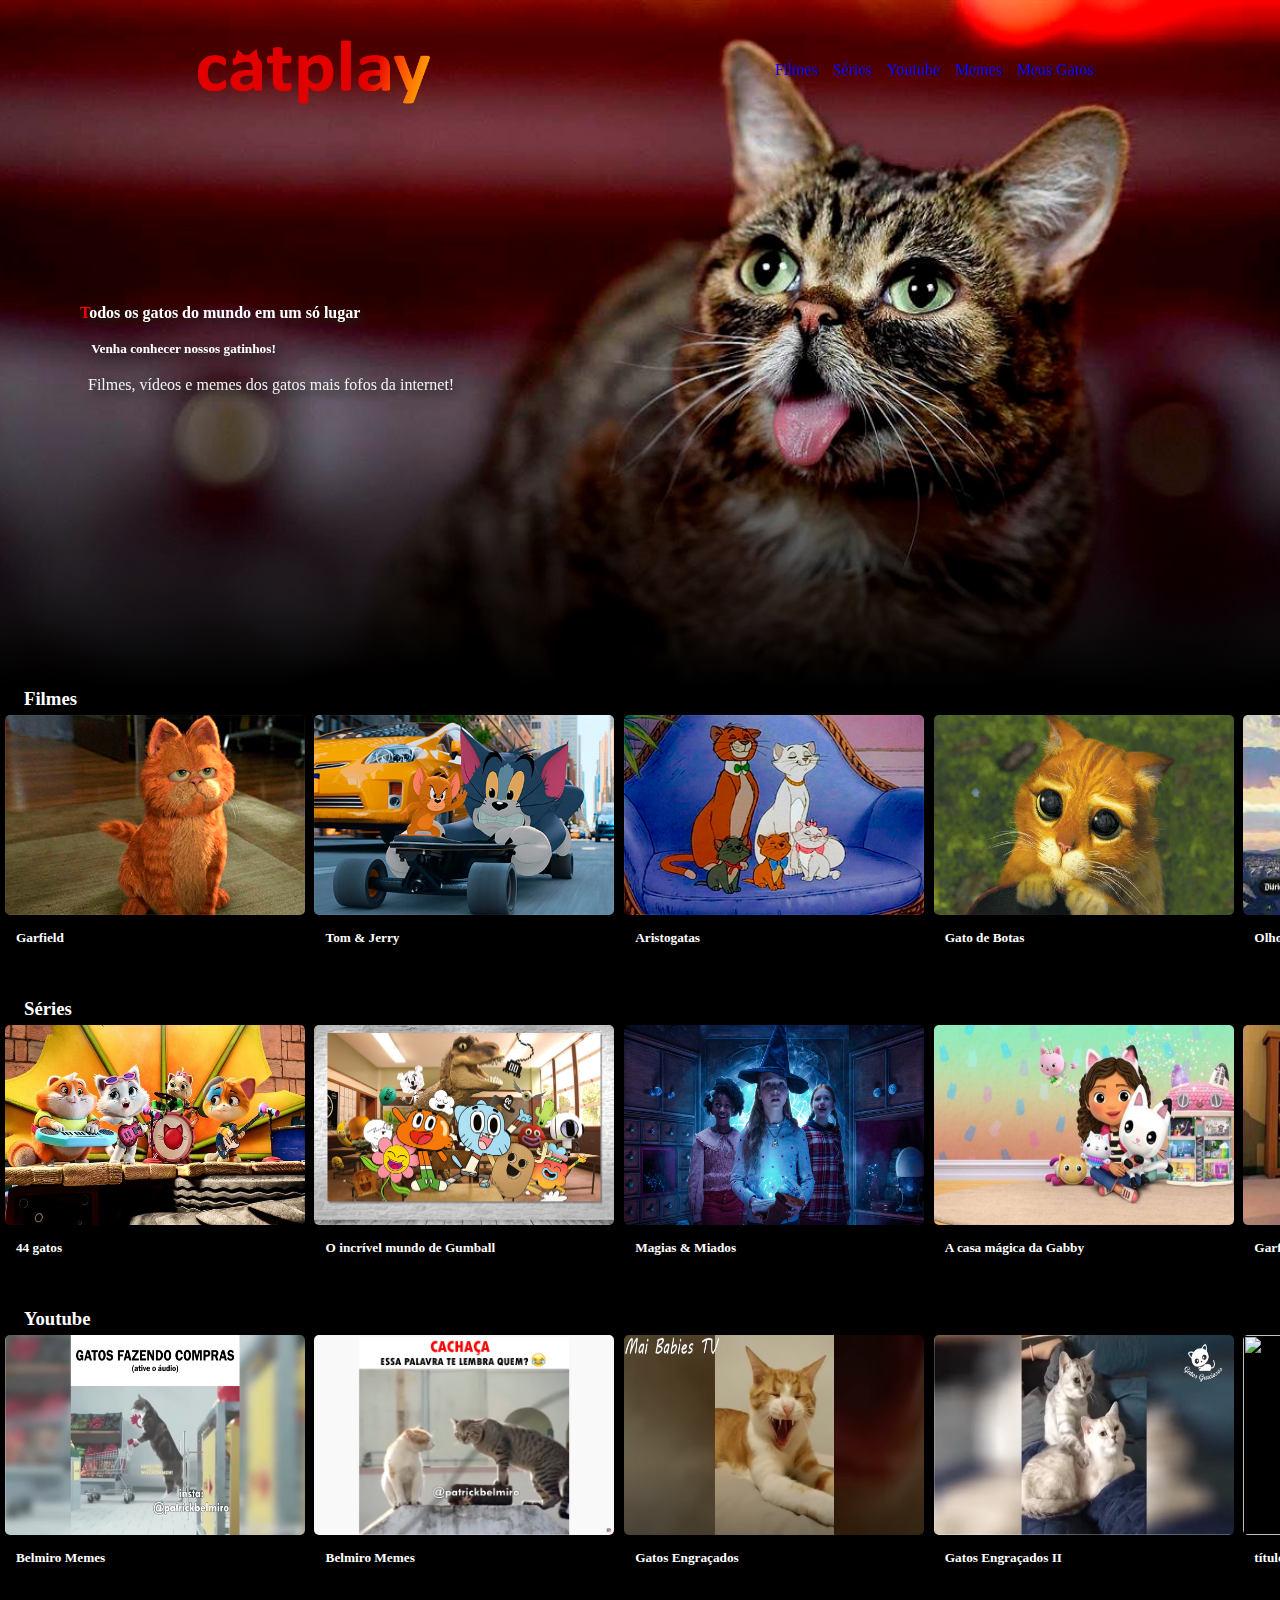
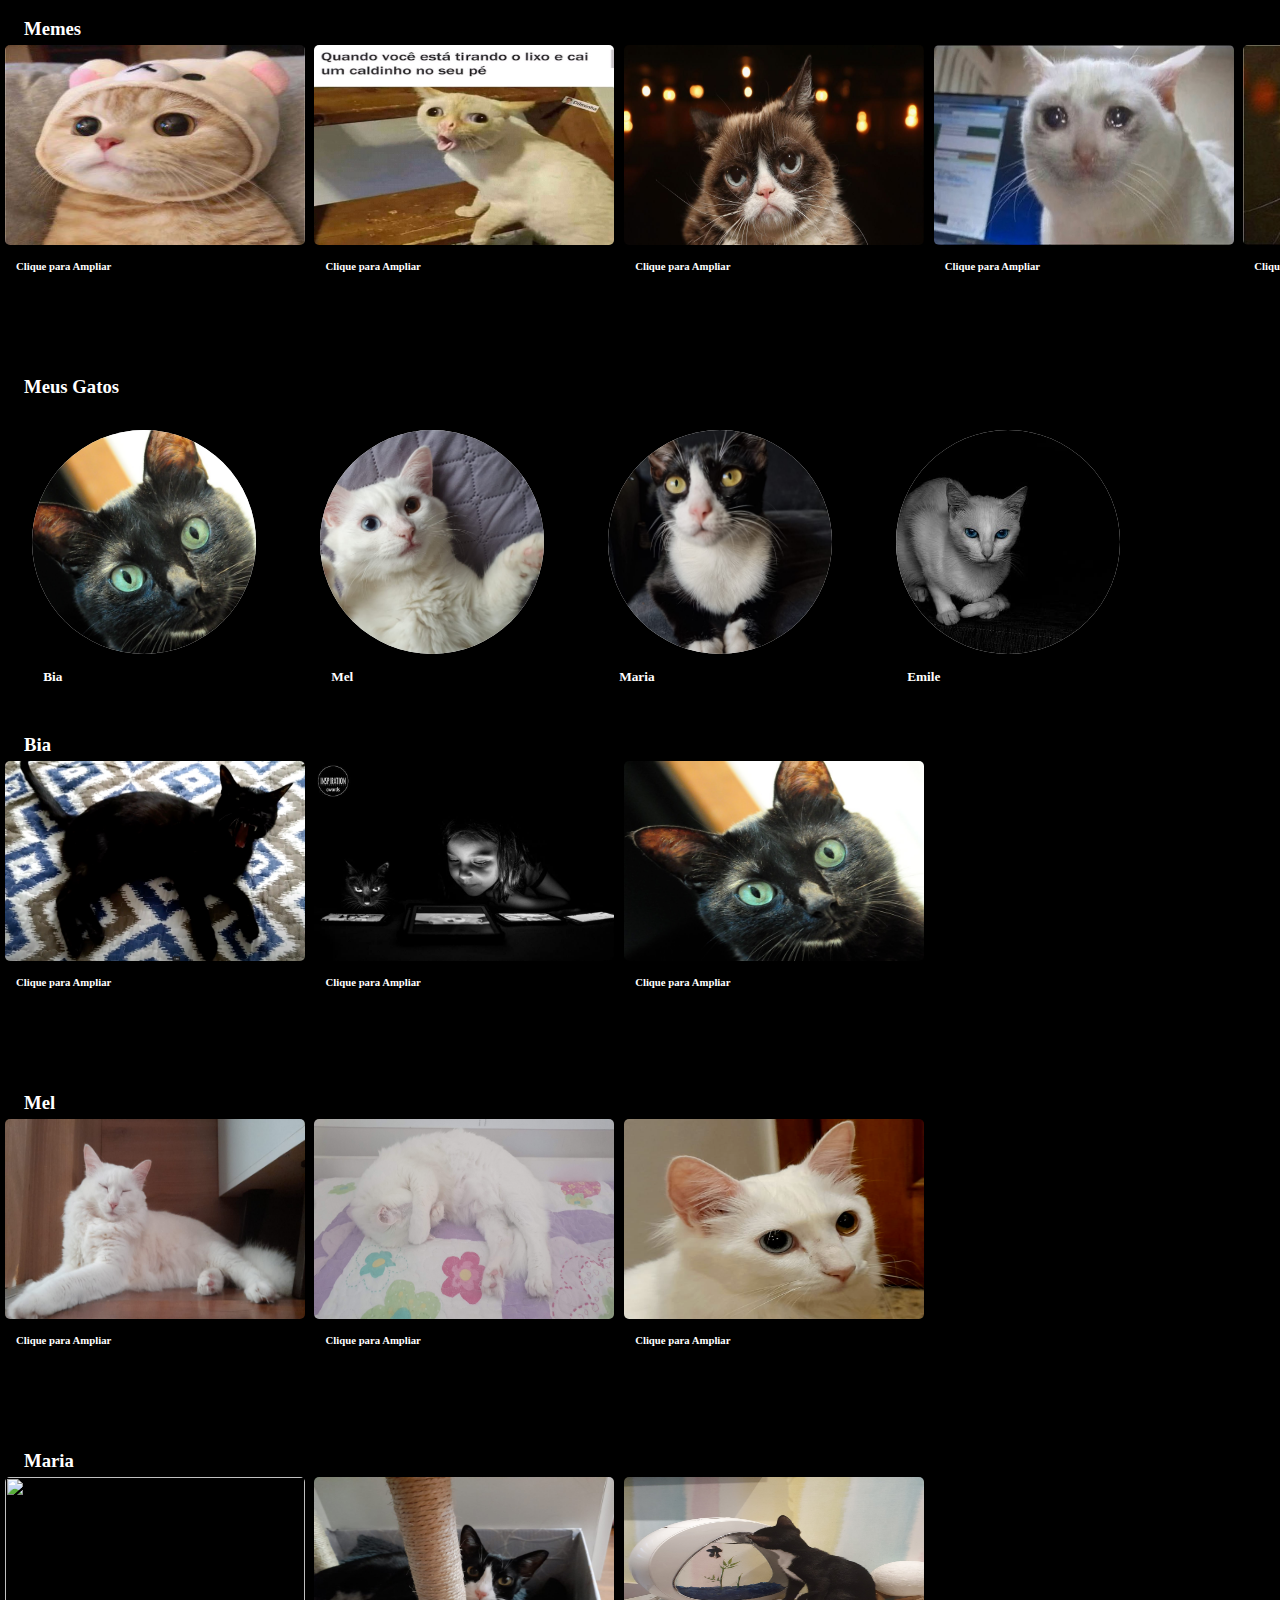
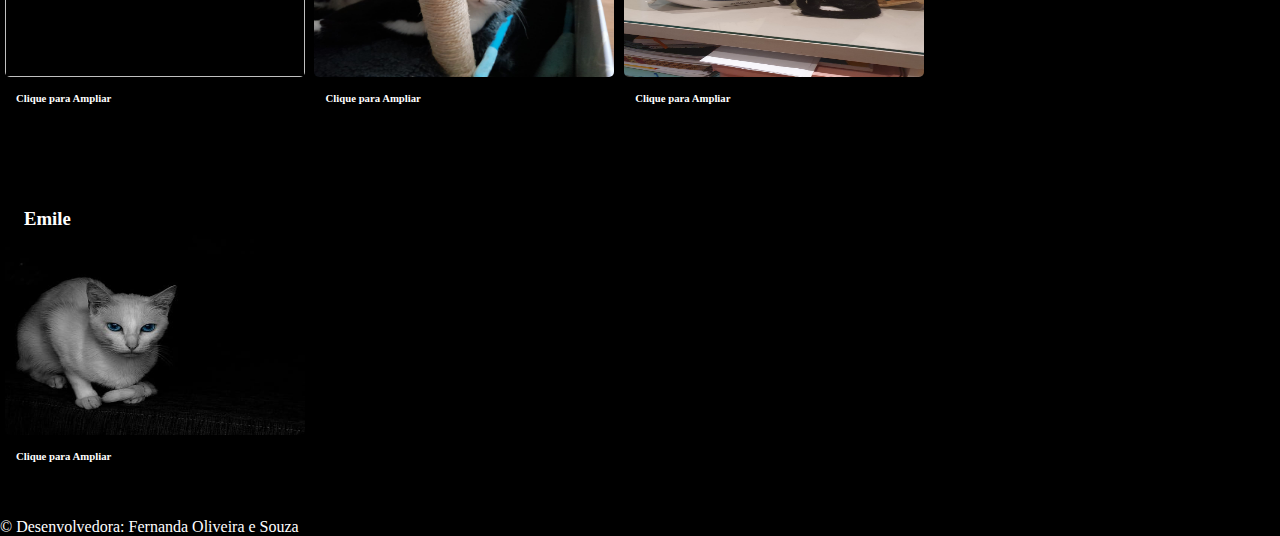
==== commit 6e5be97b: "add box youtbe" ====
--- a/index.html
+++ b/index.html
@@ -86,6 +86,8 @@
                     <div class="box"><a href="https://www.netflix.com/title/81208524" target="_blank"><img src="./img/series/criancaegato.jpeg" alt=""></a><div><h5>Criança e gato</h5></div></div>
                     <div class="box"><a href="https://www.netflix.com/title/80151644" target="_blank"><img src="./img/series/gatodebotas.jpeg" alt=""></a><div><h5>Gato de Botas</h5></div></div>
                     <div class="box"><a href="https://www.netflix.com/title/80244429" target="_blank"><img src="./img/series/petunidos.jpeg" alt=""></a><div><h5>Pet Unidos</h5></div></div>
+                    <div class="box"><a href="https://www.netflix.com/title/81173728" target="_blank"><img src="./img/series/catpeople.jpg" alt=""></a><div><h5>Cat People</h5></div></div>
+                   
                   </div>
            </div>
     </section>
@@ -102,8 +104,15 @@
                     <div class="box"><a href="https://m.youtube.com/watch?v=mxI4ILd33js" target="_blank"><img src="./img/youtube/Cachaça.png" alt="" ></a><div><h5>Belmiro Memes</h5></div></div>
                     <div  class="box"><a href="https://www.youtube.com/watch?app=desktop&v=eMEZTl-7Vvw" target="_blank"><img src="./img/youtube/gatosengraçados.png" alt="" ></a><div><h5 class="text-white">Gatos Engraçados</h5></div></div>
                     <div class="box"><a href="https://www.youtube.com/watch?app=desktop&v=cmcXSRnv2nM" ><img src="./img/youtube/gatosengraçados2.png" alt="" ></a><div><h5 class="text-white">Gatos Engraçados II</h5></div></div>
-                    
-                     
+                    <div class="box"><a href="link" ><img src="imagem" alt="" ></a><div><h5 class="text-white">título</h5></div></div>
+                    <div class="box"><a href="link" ><img src="imagem" alt="" ></a><div><h5 class="text-white">título</h5></div></div>
+                    <div class="box"><a href="link" ><img src="imagem" alt="" ></a><div><h5 class="text-white">título</h5></div></div>
+                    <div class="box"><a href="link" ><img src="imagem" alt="" ></a><div><h5 class="text-white">título</h5></div></div>
+                    <div class="box"><a href="link" ><img src="imagem" alt="" ></a><div><h5 class="text-white">título</h5></div></div>
+                    <div class="box"><a href="link" ><img src="imagem" alt="" ></a><div><h5 class="text-white">título</h5></div></div>
+                    <div class="box"><a href="link" ><img src="imagem" alt="" ></a><div><h5 class="text-white">título</h5></div></div>
+                    <div class="box"><a href="link" ><img src="imagem" alt="" ></a><div><h5 class="text-white">título</h5></div></div>
+                    <div class="box"><a href="link" ><img src="imagem" alt="" ></a><div><h5 class="text-white">título</h5></div></div>
         <!-- Fim Cada Vídeo -->   
         </div>  
     </section>
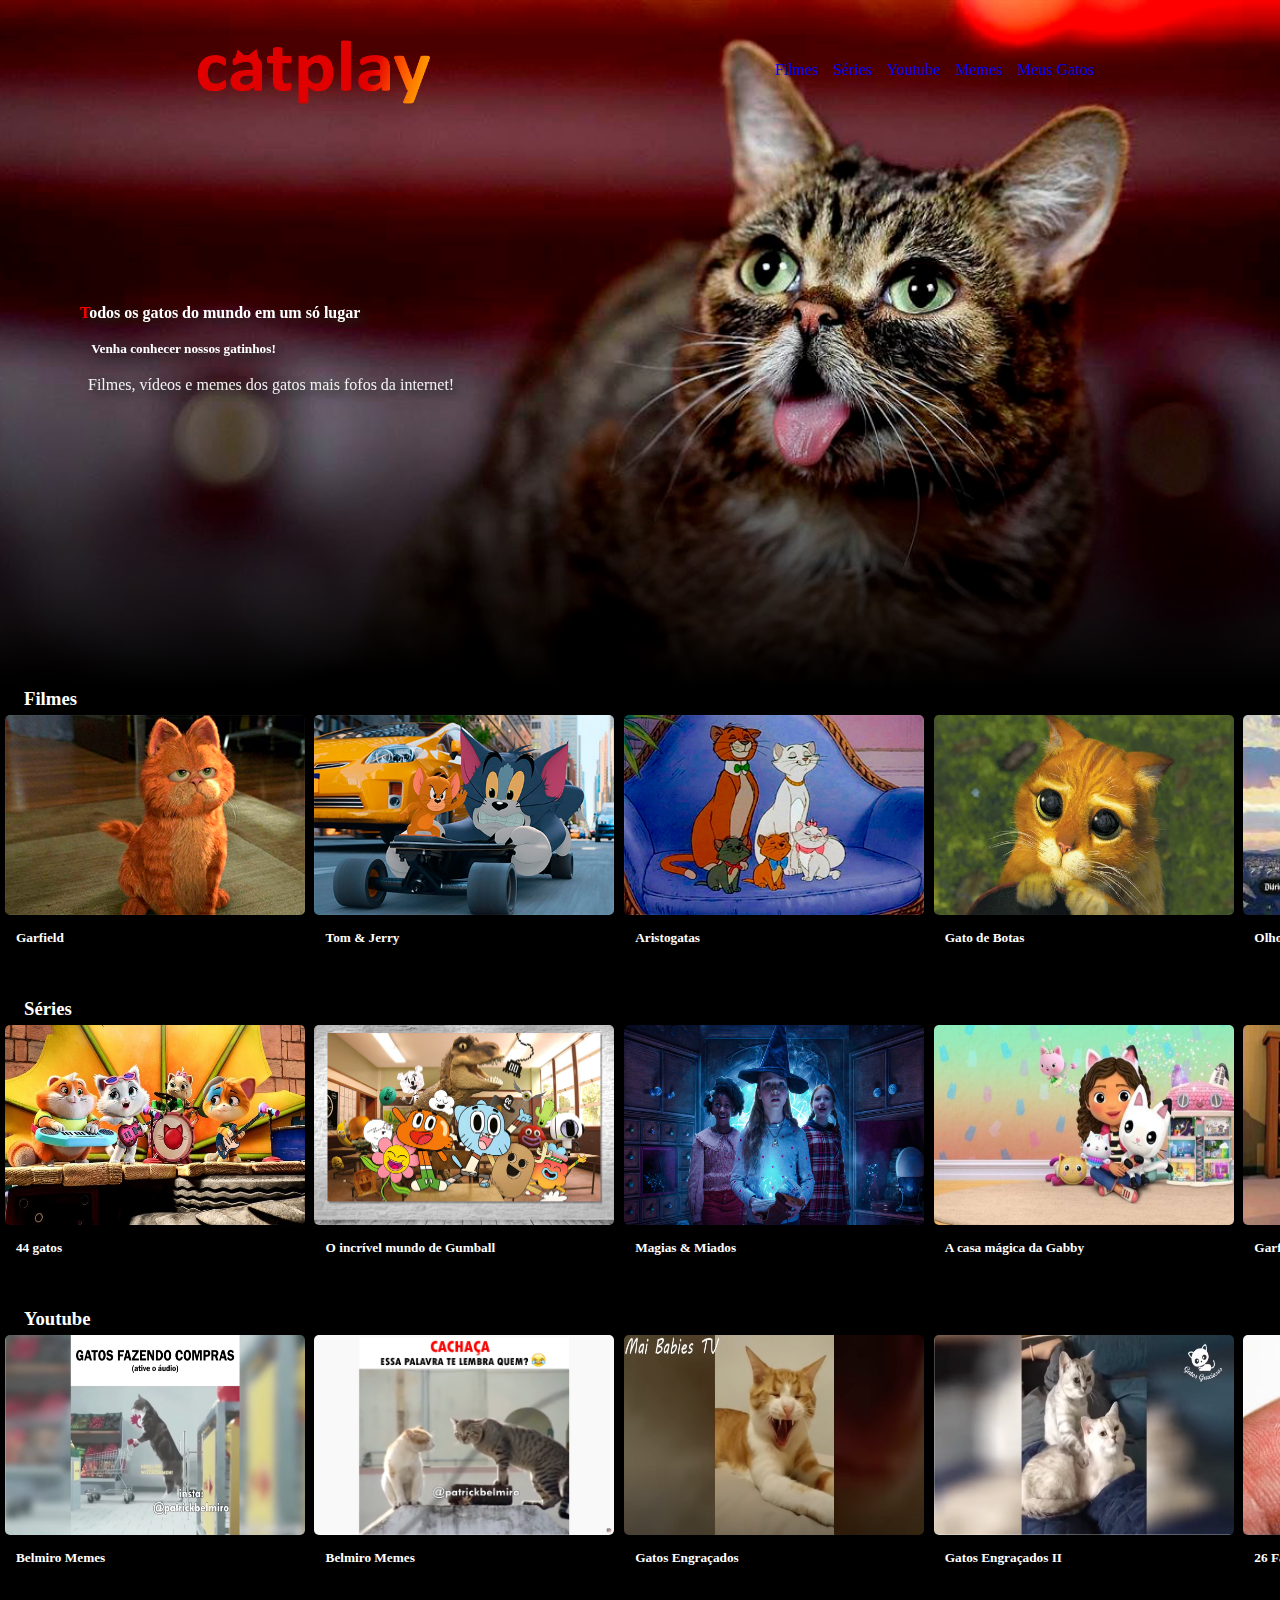
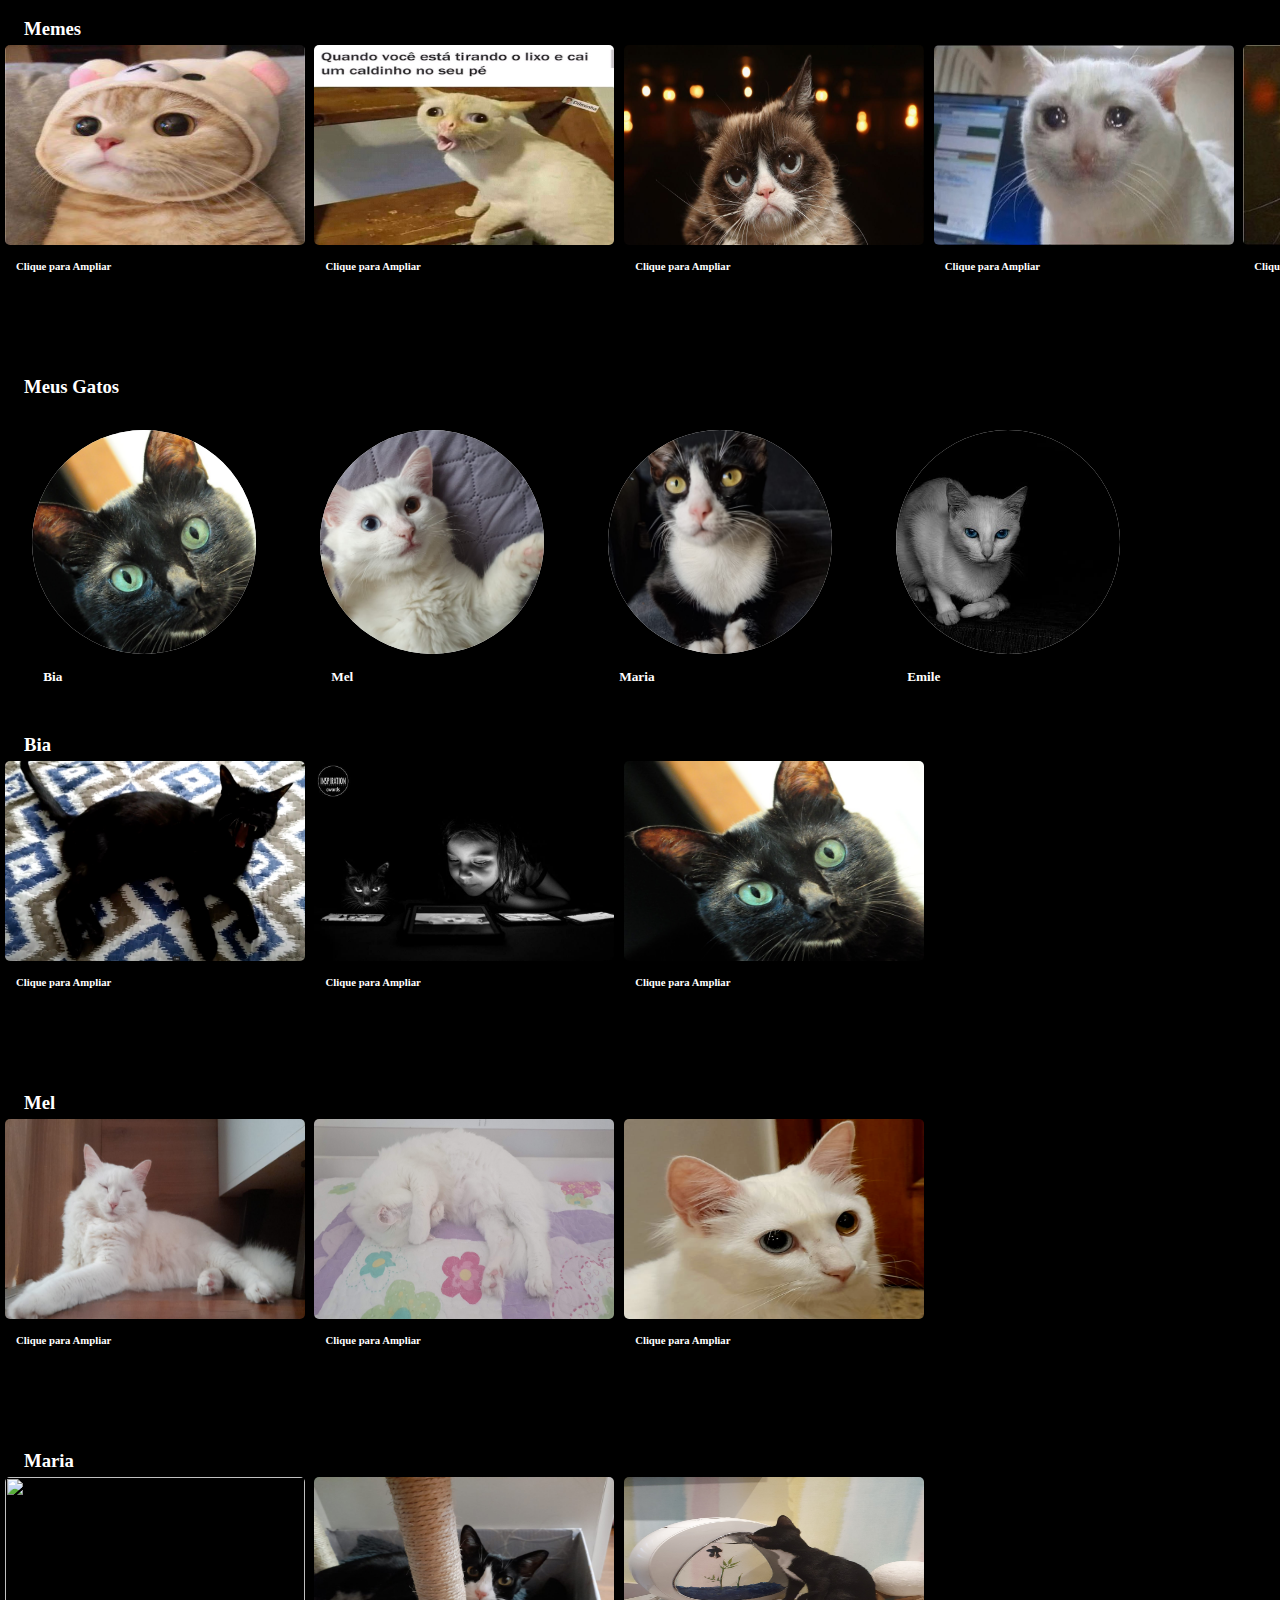
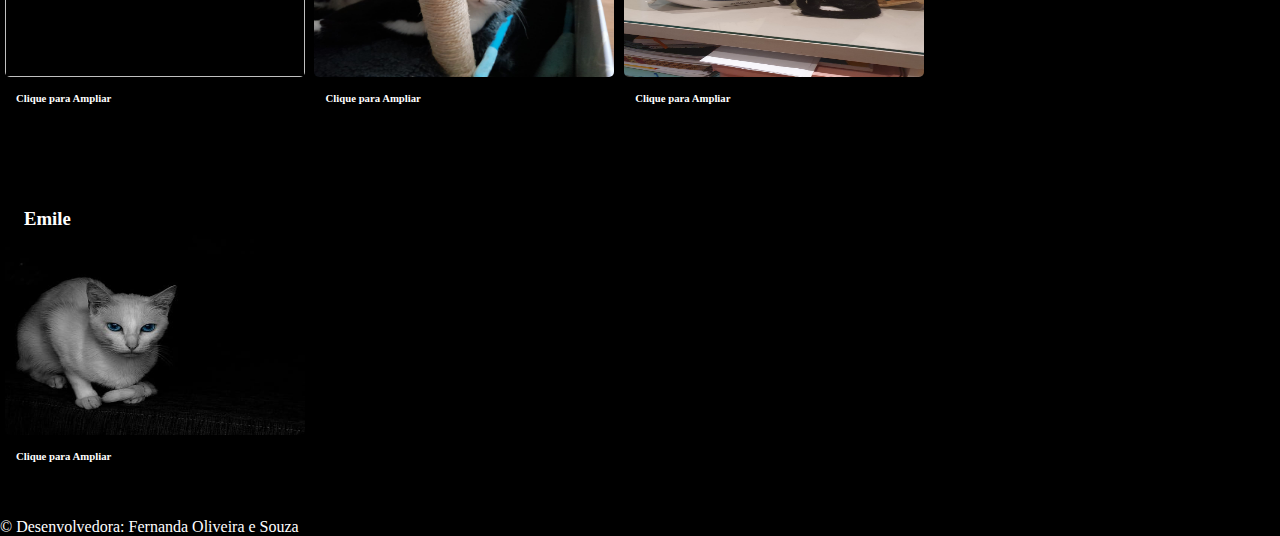
==== commit 0cd659db: "final" ====
--- a/index.html
+++ b/index.html
@@ -86,7 +86,7 @@
                     <div class="box"><a href="https://www.netflix.com/title/81208524" target="_blank"><img src="./img/series/criancaegato.jpeg" alt=""></a><div><h5>Criança e gato</h5></div></div>
                     <div class="box"><a href="https://www.netflix.com/title/80151644" target="_blank"><img src="./img/series/gatodebotas.jpeg" alt=""></a><div><h5>Gato de Botas</h5></div></div>
                     <div class="box"><a href="https://www.netflix.com/title/80244429" target="_blank"><img src="./img/series/petunidos.jpeg" alt=""></a><div><h5>Pet Unidos</h5></div></div>
-                    <div class="box"><a href="https://www.netflix.com/title/81173728" target="_blank"><img src="./img/series/catpeople.jpg" alt=""></a><div><h5>Cat People</h5></div></div>
+                    <div class="box"><a href="https://www.netflix.com/title/81173728" target="_blank"><img src="./img/series/catpeople.jpeg" alt=""></a><div><h5>Cat People</h5></div></div>
                    
                   </div>
            </div>
@@ -104,15 +104,15 @@
                     <div class="box"><a href="https://m.youtube.com/watch?v=mxI4ILd33js" target="_blank"><img src="./img/youtube/Cachaça.png" alt="" ></a><div><h5>Belmiro Memes</h5></div></div>
                     <div  class="box"><a href="https://www.youtube.com/watch?app=desktop&v=eMEZTl-7Vvw" target="_blank"><img src="./img/youtube/gatosengraçados.png" alt="" ></a><div><h5 class="text-white">Gatos Engraçados</h5></div></div>
                     <div class="box"><a href="https://www.youtube.com/watch?app=desktop&v=cmcXSRnv2nM" ><img src="./img/youtube/gatosengraçados2.png" alt="" ></a><div><h5 class="text-white">Gatos Engraçados II</h5></div></div>
-                    <div class="box"><a href="link" ><img src="imagem" alt="" ></a><div><h5 class="text-white">título</h5></div></div>
-                    <div class="box"><a href="link" ><img src="imagem" alt="" ></a><div><h5 class="text-white">título</h5></div></div>
-                    <div class="box"><a href="link" ><img src="imagem" alt="" ></a><div><h5 class="text-white">título</h5></div></div>
-                    <div class="box"><a href="link" ><img src="imagem" alt="" ></a><div><h5 class="text-white">título</h5></div></div>
-                    <div class="box"><a href="link" ><img src="imagem" alt="" ></a><div><h5 class="text-white">título</h5></div></div>
-                    <div class="box"><a href="link" ><img src="imagem" alt="" ></a><div><h5 class="text-white">título</h5></div></div>
-                    <div class="box"><a href="link" ><img src="imagem" alt="" ></a><div><h5 class="text-white">título</h5></div></div>
-                    <div class="box"><a href="link" ><img src="imagem" alt="" ></a><div><h5 class="text-white">título</h5></div></div>
-                    <div class="box"><a href="link" ><img src="imagem" alt="" ></a><div><h5 class="text-white">título</h5></div></div>
+                    <div class="box"><a href="https://www.youtube.com/watch?v=j4nk4K84X3M&list=PLBdgwuzinPkuYdvefGHvCBrXnIwGrxpSi&index=1&t=108s" ><img src="./img/youtube/narizdegat.jpg" alt="" ></a><div><h5 class="text-white">26 Fatos Sobre Gatos</h5></div></div>
+                    <div class="box"><a href="https://www.youtube.com/watch?v=eMEZTl-7Vvw&list=PLBdgwuzinPkuYdvefGHvCBrXnIwGrxpSi&index=2&t=2s" ><img src="./img/youtube/tentenãorir.jpg" alt="" ></a><div><h5 class="text-white">Tente não rir</h5></div></div>
+                    <div class="box"><a href="https://www.youtube.com/watch?v=U48d7MnF8SY&list=PLBdgwuzinPkuYdvefGHvCBrXnIwGrxpSi&index=3&t=14s" ><img src="./img/youtube/Omiado.jpg" alt="" ></a><div><h5 class="">Miado de gato</h5></div></div>
+                    <div class="box"><a href="https://www.youtube.com/watch?v=PD3ZsDxMtvU&list=PLBdgwuzinPkuYdvefGHvCBrXnIwGrxpSi&index=4" ><img src="./img/youtube/dubles de gatos.jpg" alt="" ></a><div><h5 class="text-white">top dubles</h5></div></div>
+                    <div class="box"><a href="https://www.youtube.com/watch?v=O5zlRruXH4I&list=PLBdgwuzinPkuYdvefGHvCBrXnIwGrxpSi&index=13" ><img src="./img/youtube/linguagemdogato.jpg" alt="" ></a><div><h5 class="text-white"></h5></div></div>
+                    <div class="box"><a href="https://www.youtube.com/watch?v=C9O28ne6bG8&list=PLBdgwuzinPkuYdvefGHvCBrXnIwGrxpSi&index=5" ><img src="./img/youtube/lagostavsgato.jpg" alt="" ></a><div><h5 class="text-white">Lagosta vs Gato</h5></div></div>
+                    <div class="box"><a href="https://www.youtube.com/watch?v=Mtn7zYAdLfU&list=PLBdgwuzinPkuYdvefGHvCBrXnIwGrxpSi&index=6&t=9s" ><img src="./img/youtube/truques.jpg" alt="" ></a><div><h5 class="text-white">Truques para seu gato</h5></div></div>
+                    <div class="box"><a href="https://www.youtube.com/watch?v=oZFAcp-Qfbs&list=PLBdgwuzinPkuYdvefGHvCBrXnIwGrxpSi&index=10" ><img src="./img/youtube/obediente.jpg" alt="" ></a><div><h5 class="text-white">Gato mais obediente do mundo</h5></div></div>
+                    <div class="box"><a href="https://www.youtube.com/watch?v=TG_xiDjiIi4&list=PLBdgwuzinPkuYdvefGHvCBrXnIwGrxpSi&index=14" ><img src="./img/youtube/curiosidades.jpg" alt="" ></a><div><h5 class="text-white">Curiosidade sobre gato</h5></div></div>
         <!-- Fim Cada Vídeo -->   
         </div>  
     </section>
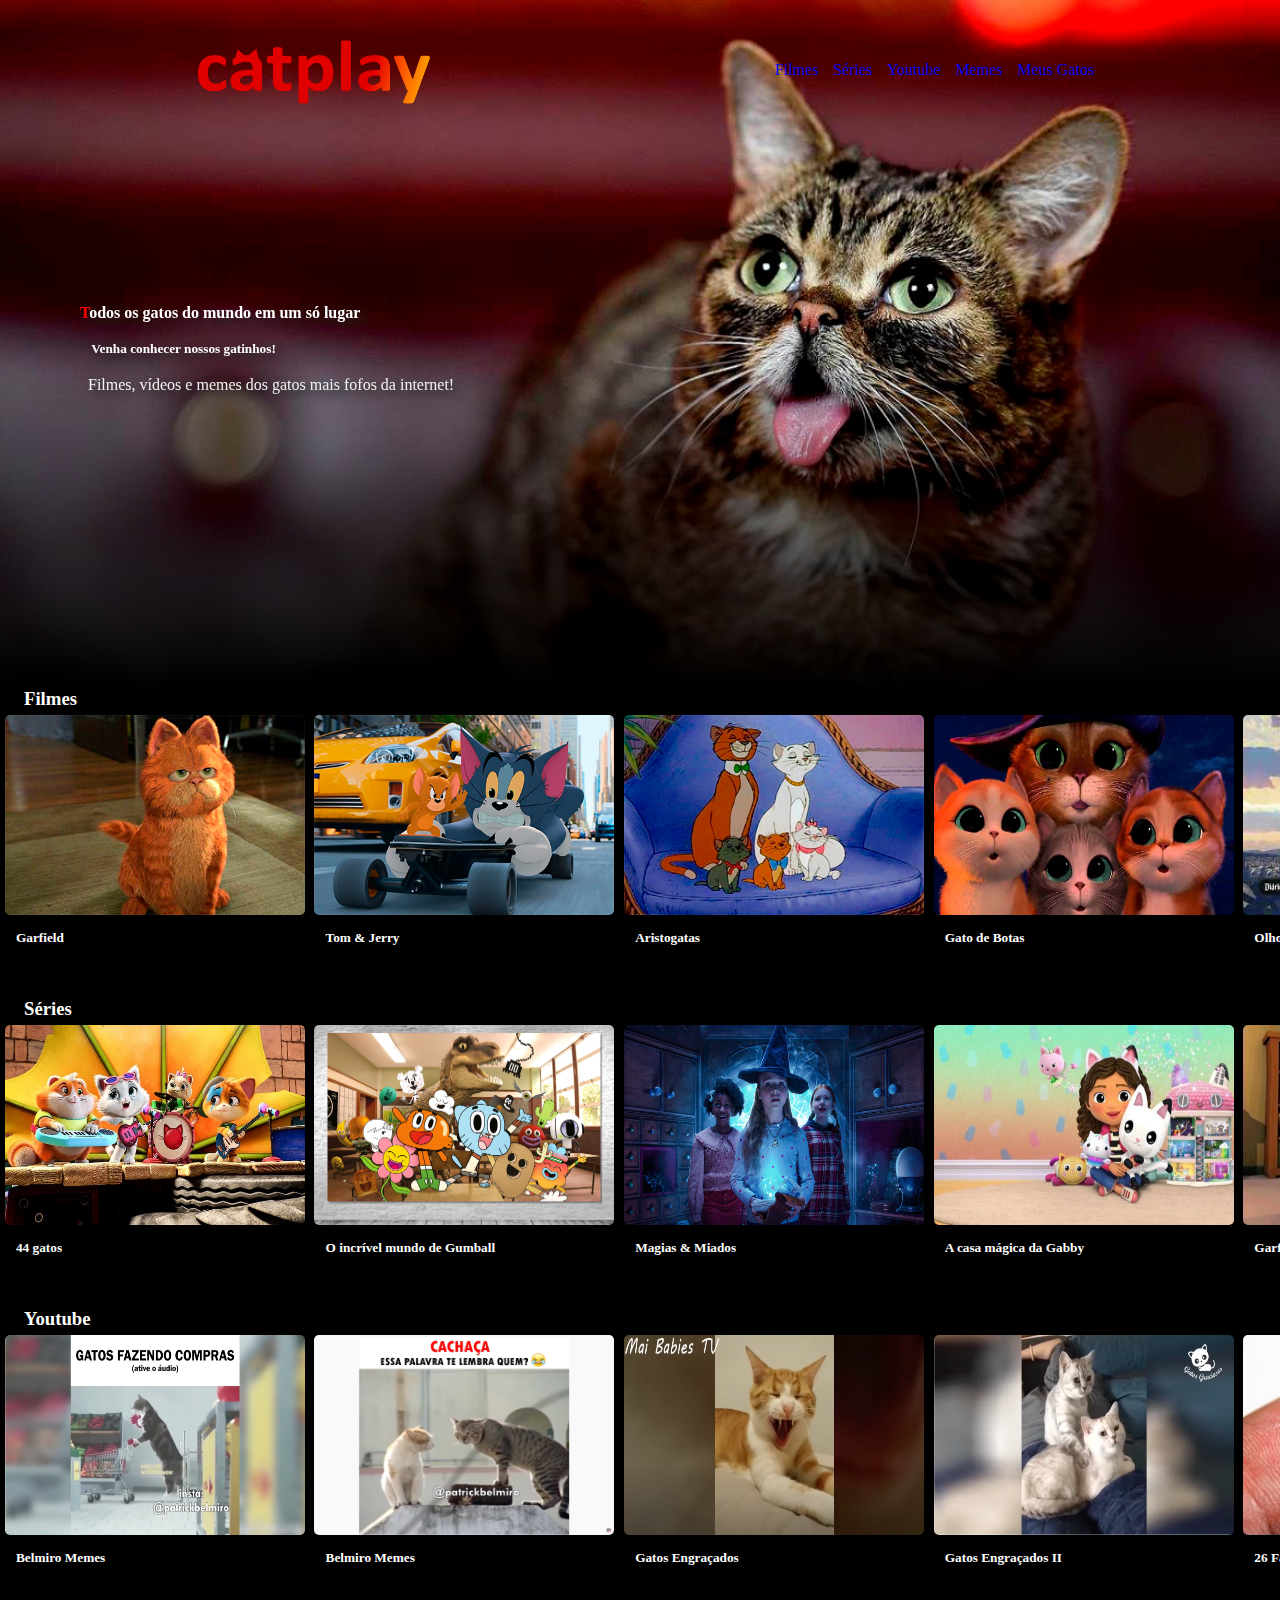
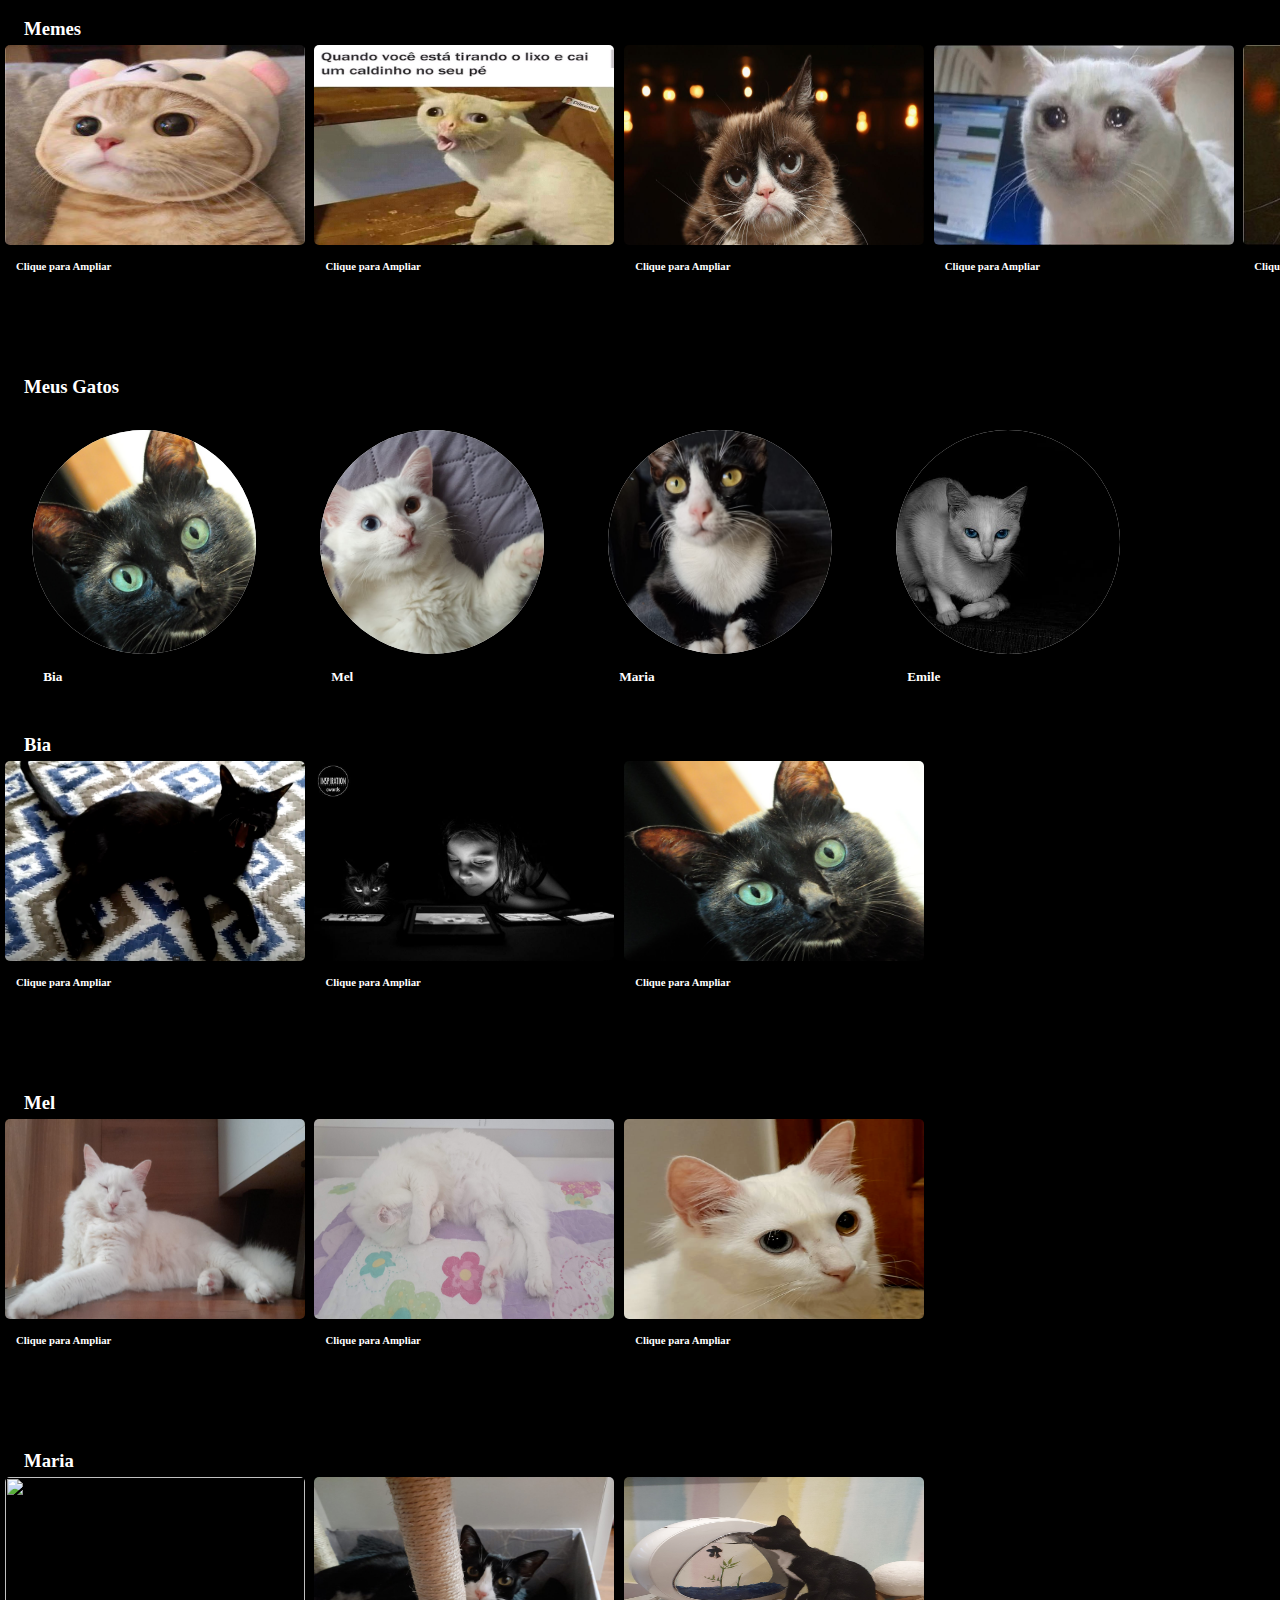
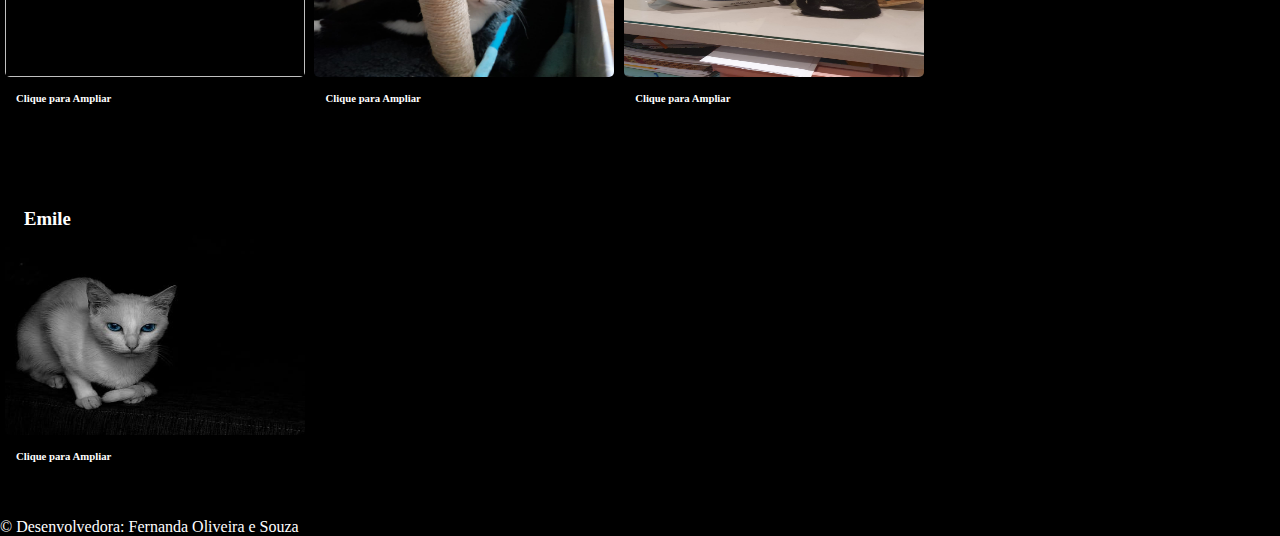
==== commit 85d335e6: "final fix" ====
--- a/index.html
+++ b/index.html
@@ -57,7 +57,7 @@
                 <div class="box"><a href="https://www.disneyplus.com/pt-br/movies/garfield-o-filme/47ED0pNkOvym" target="_blank"><img src="./img/filmes/garfield-conv.jpg" alt=""></a><div><h5>Garfield<h5></div></div>
                 <div class="box"><a href="https://www.youtube.com/watch?v=EAW3OZ9AjYk" target="_blank"><img src="./img/filmes/tomjerry-conv.jpg" alt=""></a><div><h5>Tom & Jerry</h5></div></div>
                 <div class="box"><a href="https://www.disneyplus.com/pt-br/movies/aristogatas/6bJkap2npPJr" target="_blank"><img src="./img/filmes/aristogatas.jpg" alt=""></a><div><h5>Aristogatas</h5></div></div>
-                <div class="box"><a href="https://www.netflix.com/title/70202053" target="_blank"><img src="./img/filmes/gatodebotas.webp" alt=""></a><div><h5 class="text-white">Gato de Botas</h5></div></div>
+                <div class="box"><a href="https://www.netflix.com/title/70202053" target="_blank"><img src="./img/filmes/gatosdebotas.jpeg" alt=""></a><div><h5 class="text-white">Gato de Botas</h5></div></div>
                 <div class="box"><a href="https://www.netflix.com/title/81281872" target="_blank"><img src="./img/filmes/olhodegato.jpeg" alt=""></a><div><h5>Olhos de gato </h5></div></div>
                 <div class="box"><a href="https://www.netflix.com/title/81427849" target="_blank"><img src="./img/filmes/gatosqueamamos.jpeg" alt=""></a><div><h5>Para os felinos que amamos</h5></div></div>
                 <div class="box"><a href="https://www.disneyplus.com/pt-br/movies/aquele-gato-danado/17NPILnB6VS6" target="_blank"><img src="./img/filmes/aquele.jpeg" alt=""></a><div><h5>Aquele Gato Danado</h5></div></div>
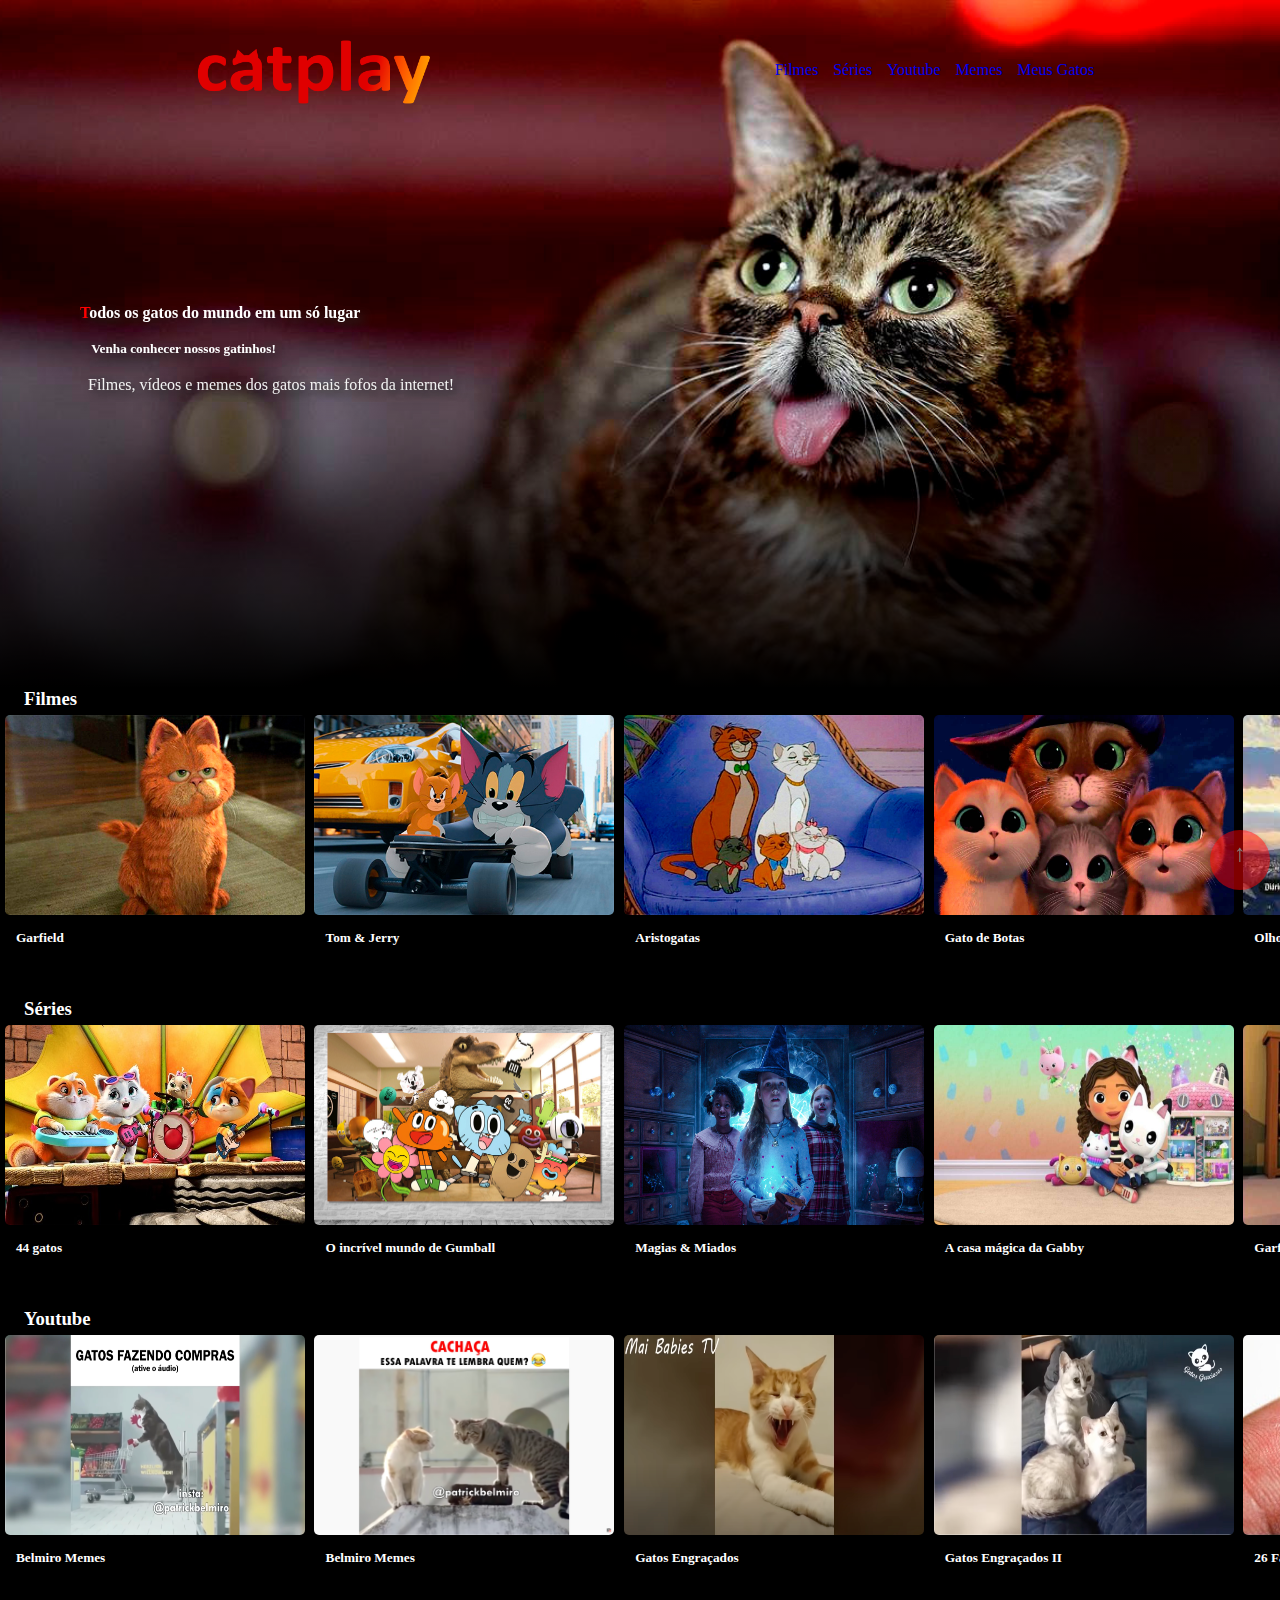
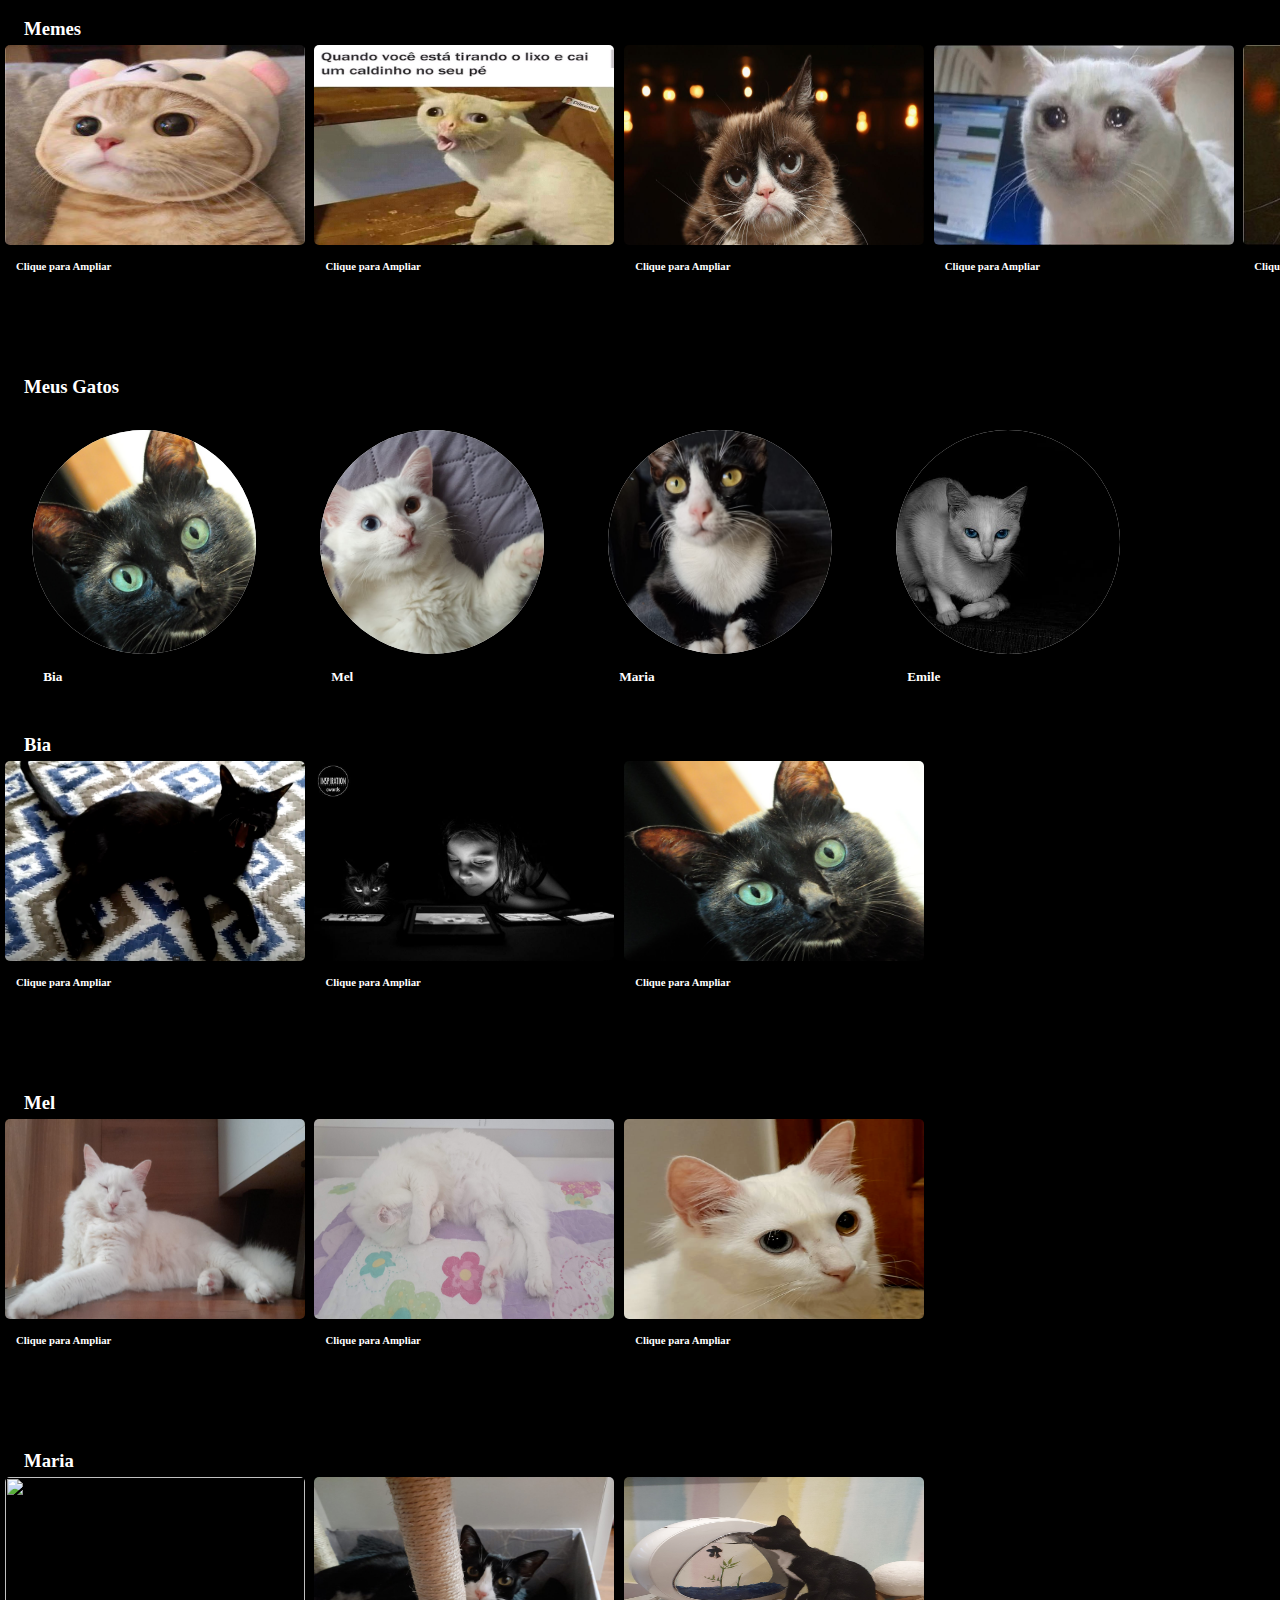
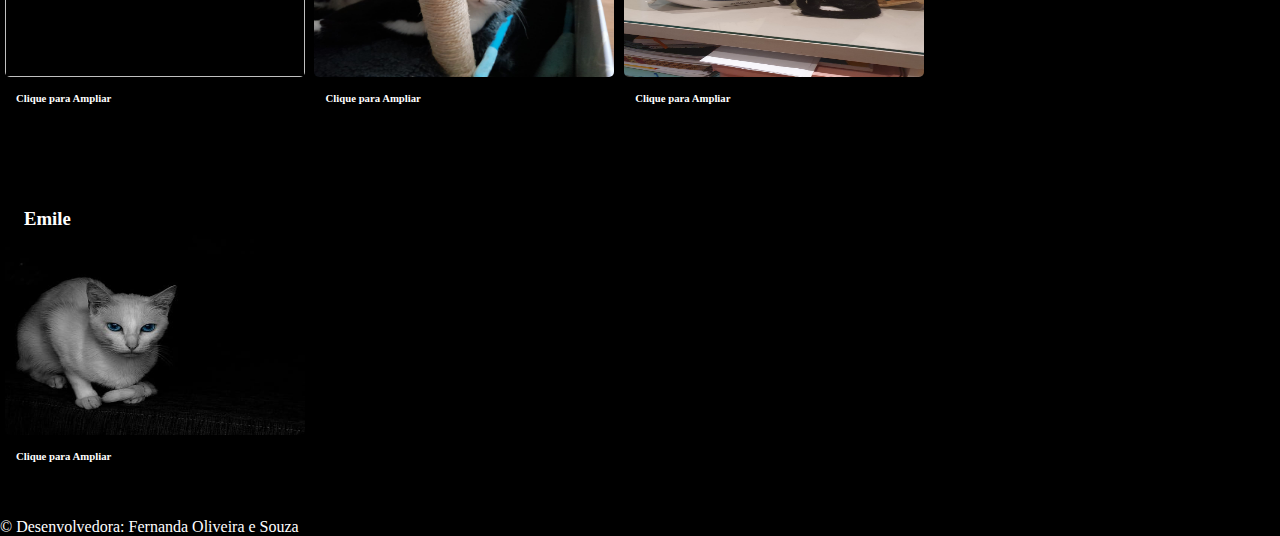
==== commit 9e14e978: "botão top" ====
--- a/index.html
+++ b/index.html
@@ -10,10 +10,18 @@
     <link rel="stylesheet" href="https://stackpath.bootstrapcdn.com/bootstrap/4.1.3/css/bootstrap.min.css" integrity="sha384-MCw98/SFnGE8fJT3GXwEOngsV7Zt27NXFoaoApmYm81iuXoPkFOJwJ8ERdknLPMO" crossorigin="anonymous">
 
 <link rel="stylesheet" href="./css/style2.css"/>
+<link rel="stylesheet" href="./css/modal.css"/>
 </head>
 <body>
  <main>
-
+  <!-- Botão volta para o top -->
+  <div class="fab">
+    <a href="#top" class="main">
+      
+    </a>
+    
+  </div>
+ 
 <!-- Menu -->
 
 <header>
@@ -49,9 +57,9 @@
 
 <!-- filmes -->
 <div id="titulo">
-    <a href="#top"><h3>Filmes</h3></a>
+    <a href="#linhafilme"><h3>Filmes</h3></a>
 </div>
-    <div class="scrolling-wrapper">
+    <div id="linhafilme" class="scrolling-wrapper">
 
         <!-- Cada filmes --> <!-- Mudar img e H5 -->
                 <div class="box"><a href="https://www.disneyplus.com/pt-br/movies/garfield-o-filme/47ED0pNkOvym" target="_blank"><img src="./img/filmes/garfield-conv.jpg" alt=""></a><div><h5>Garfield<h5></div></div>
@@ -71,9 +79,9 @@
 <section>
     <!-- Séries -->
     <div id="titulo1">
-        <a href="#top"><h3>Séries</h3></a>
+        <a href="#linhaserie"><h3>Séries</h3></a>
     </div>
-    <div class="scrolling-wrapper">
+    <div id="linhaserie" class="scrolling-wrapper">
 
          <!-- Cada Série --> <!-- Mudar img e H5 -->
                     <div class="box"><a href="https://www.netflix.com/title/81081459" target="_blank"><img src="./img/series/44gatos.jpeg" alt=""></a><div><h5>44 gatos</h5></div></div>
@@ -96,9 +104,9 @@
 
     <!-- Séries -->
     <div id="titulo2">
-        <a href="#top"><h3>Youtube</h3></a>
+        <a href="#linhayoutube"><h3>Youtube</h3></a>
     </div>
-    <div class="scrolling-wrapper">
+    <div id="linhayoutube" class="scrolling-wrapper">
         <!-- Cada Vídeo --> <!-- Mudar img e H5 -->
                     <div class="box"><a href="https://m.youtube.com/watch?v=A9zxx6gfPRs"  target="_blank"><img src="./img/youtube/gatofazendocompras.png" alt=""></a><div><h5>Belmiro Memes</h5></div></div>
                     <div class="box"><a href="https://m.youtube.com/watch?v=mxI4ILd33js" target="_blank"><img src="./img/youtube/Cachaça.png" alt="" ></a><div><h5>Belmiro Memes</h5></div></div>
@@ -120,9 +128,9 @@
     <section>
         <div id="titulo3">
             
-            <a href="#top"><h3>Memes</h3></a>
+            <a href="#linhameme"><h3>Memes</h3></a>
         </div>
-                    <div class="scrolling-wrapper">
+                    <div id="linhameme" class="scrolling-wrapper">
                          <!-- Cada Meme --> <!-- Mudar img e H5 -->
                         <div class="box"><a><img id="myImg" src="./img/memes/bebe.jpeg" alt="meme"></a><div><h6>Clique para Ampliar</h6></div></div>
                          <!-- The Modal -->
@@ -274,13 +282,13 @@
     <section>
 <!-- Meus gatos bolas -->   
         <div id="titulo4">
-            <a href="#top"><h3>Meus Gatos</h3></a>
+            <a href="#linhagatos"><h3>Meus Gatos</h3></a>
         </div>
-        <div class="scrolling-wrapper">
-                        <div  class="box1"><a href="#titulo4"><img src="./img/Gatas/bia.png" alt=""></a><div><h5 class="text-center">Bia</h5></div></div>
-                        <div class="box1"><a href="#titulo4"><img src="./img/Gatas/mel.jpeg" alt="" ></a><div><h5 class="text-center">Mel</h5></div></div>
-                        <div class="box1"><a href="#titulo4" ><img src="./img/Gatas/maria.jpeg" alt="" ></a><div><h5 class="text-center">Maria</h5></div></div>
-                        <div class="box1"><a href="#titulo4" ><img src="./img/Gatas/emile.jpeg" alt="" ></a><div><h5 class="text-center">Emile</h5></div></div>
+        <div id="linhagatos" class="scrolling-wrapper">
+                        <div  class="box1"><a href="#bia"><img src="./img/Gatas/bia.png" alt=""></a><div><h5 class="text-center">Bia</h5></div></div>
+                        <div class="box1"><a href="#mel"><img src="./img/Gatas/mel.jpeg" alt="" ></a><div><h5 class="text-center">Mel</h5></div></div>
+                        <div class="box1"><a href="#maria" ><img src="./img/Gatas/maria.jpeg" alt="" ></a><div><h5 class="text-center">Maria</h5></div></div>
+                        <div class="box1"><a href="#emile" ><img src="./img/Gatas/emile.jpeg" alt="" ></a><div><h5 class="text-center">Emile</h5></div></div>
 <!-- Fim Meus gatos bolas --> 
          </div>
         
@@ -290,7 +298,7 @@
 
 
             <div id="titulo4">
-                <h3>Bia</h3>
+                <h3 id="bia">Bia</h3>
             </div>
             <!-- Bia -->   
                         <div class="scrolling-wrapper">
@@ -342,7 +350,7 @@
 
 
                    <div id="titulo4">
-                    <h3>Mel</h3>
+                    <h3 id="mel"> Mel</h3>
                 </div>
                 <!-- Mel --> 
                             <div class="scrolling-wrapper">
@@ -389,7 +397,7 @@
                               </div>
                        </div>
                        <div id="titulo4">
-                        <h3>Maria</h3>
+                        <h3 id="maria">Maria</h3>
                     </div>
 
                       <!-- Maria -->  
@@ -438,7 +446,7 @@
                </div>
 
                            <div id="titulo4">
-                            <h3>Emile</h3>
+                            <h3 id="emile">Emile</h3>
                         </div>
                               <!-- Emile -->  
                                     <div class="scrolling-wrapper">
@@ -470,7 +478,7 @@
 
       <span class="text-muted">&copy; Desenvolvedora: Fernanda Oliveira e Souza</span>
     </div>
-
+   
   </footer>
   <script src="js/script.js"></script>
 
--- a/css/style2.css
+++ b/css/style2.css
@@ -1793,5 +1793,3 @@
       width: 100%;
     }
   }
-  
-  --- a/css/modal.css
+++ b/css/modal.css
@@ -0,0 +1,47 @@
+.fab{
+  position: fixed;
+  bottom:10px;
+  right:10px;
+  z-index: 20;
+  text-decoration: none;
+ 
+}
+
+.fab a{
+  cursor: pointer;
+  width: 48px;
+  height: 48px;
+  border-radius: 30px;
+  background-color: red;
+  border: none;
+  box-shadow: 0 1px 5px rgba(0,0,0,.4);
+  font-size: 24px;
+  color: white;
+  padding: 10px 3px 3px 3px;
+   opacity: 50%; 
+  -webkit-transition: .2s ease-out;
+  -moz-transition: .2s ease-out;
+  transition: .2s ease-out;
+}
+
+
+
+.fab a.main{
+  position: absolute;
+  width: 60px;
+  height: 60px;
+  border-radius: 30px;
+  background-color: red;
+  right: 0;
+  bottom: 0;
+  z-index: 20;
+  text-align: center;
+  text-decoration: none;
+  align-items: center;
+}
+
+.fab a.main:before{
+  content: '↑';
+  align-items: center;
+}
+
